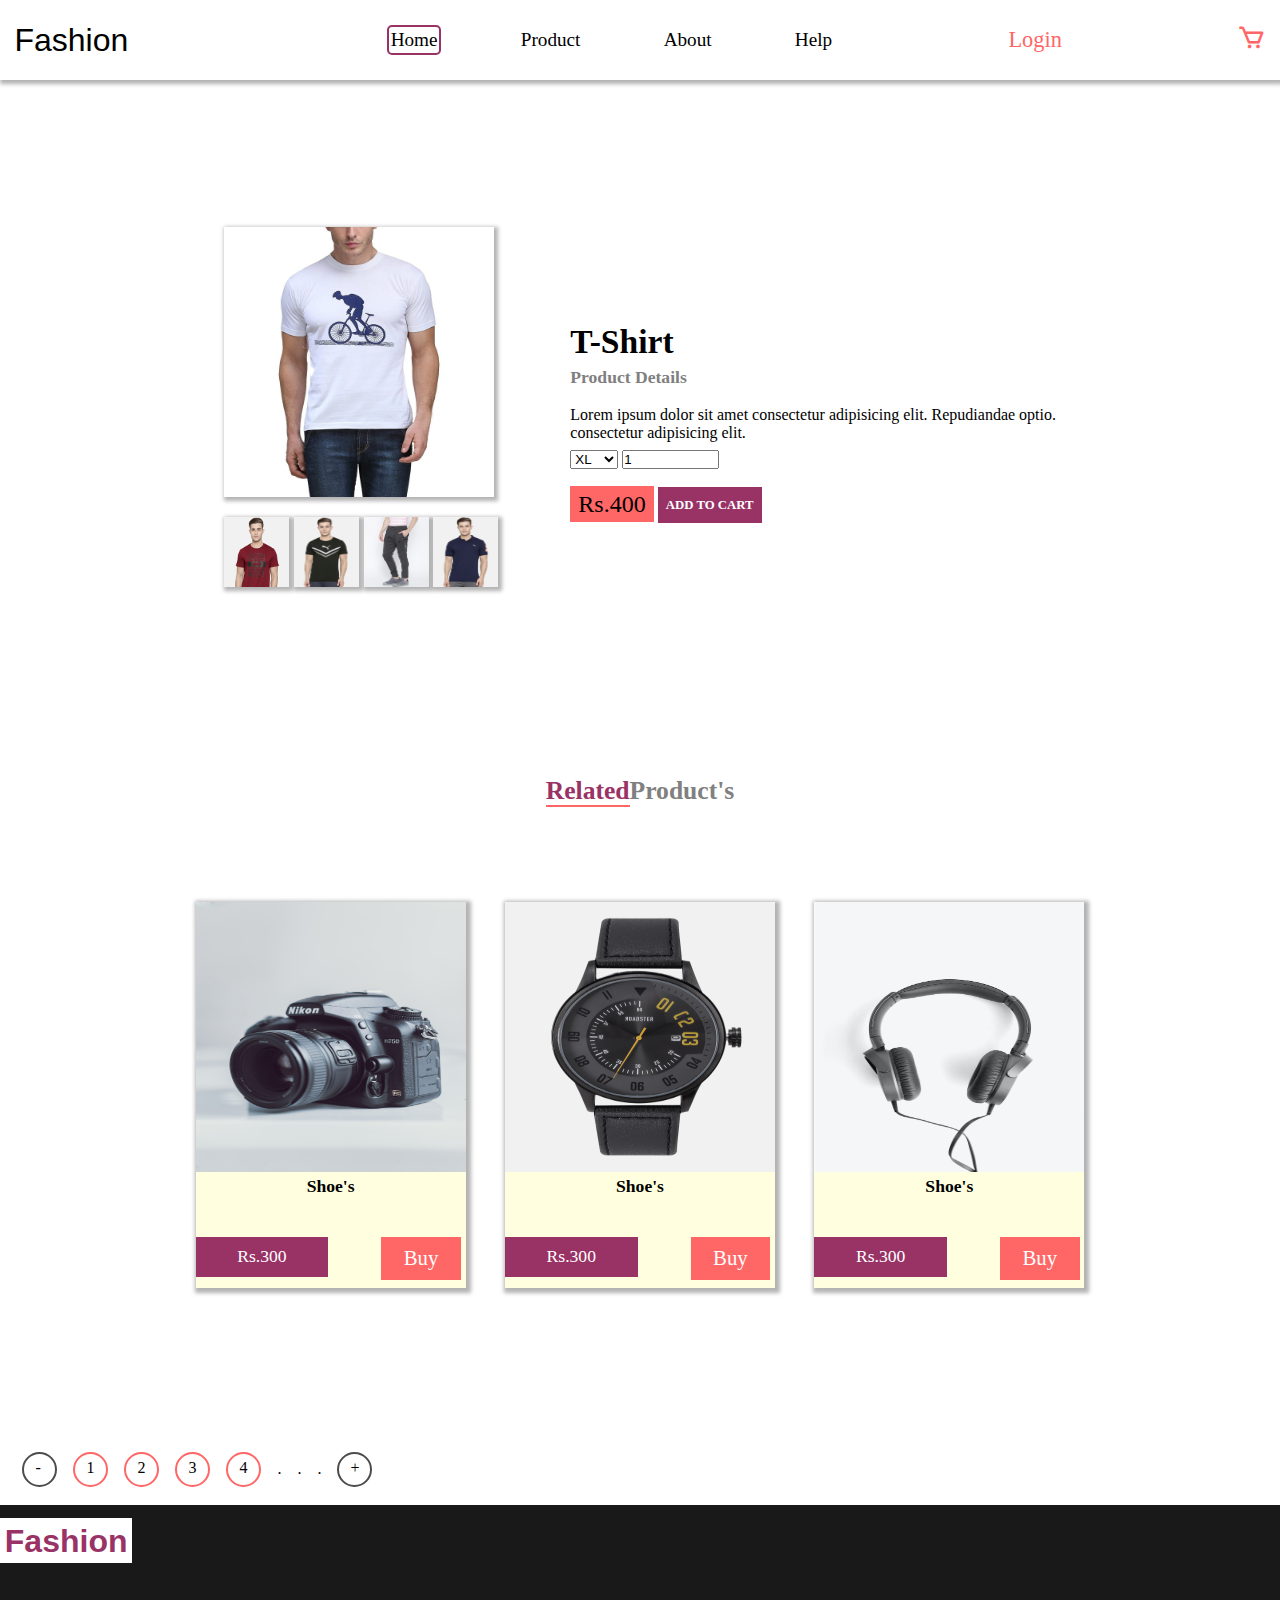
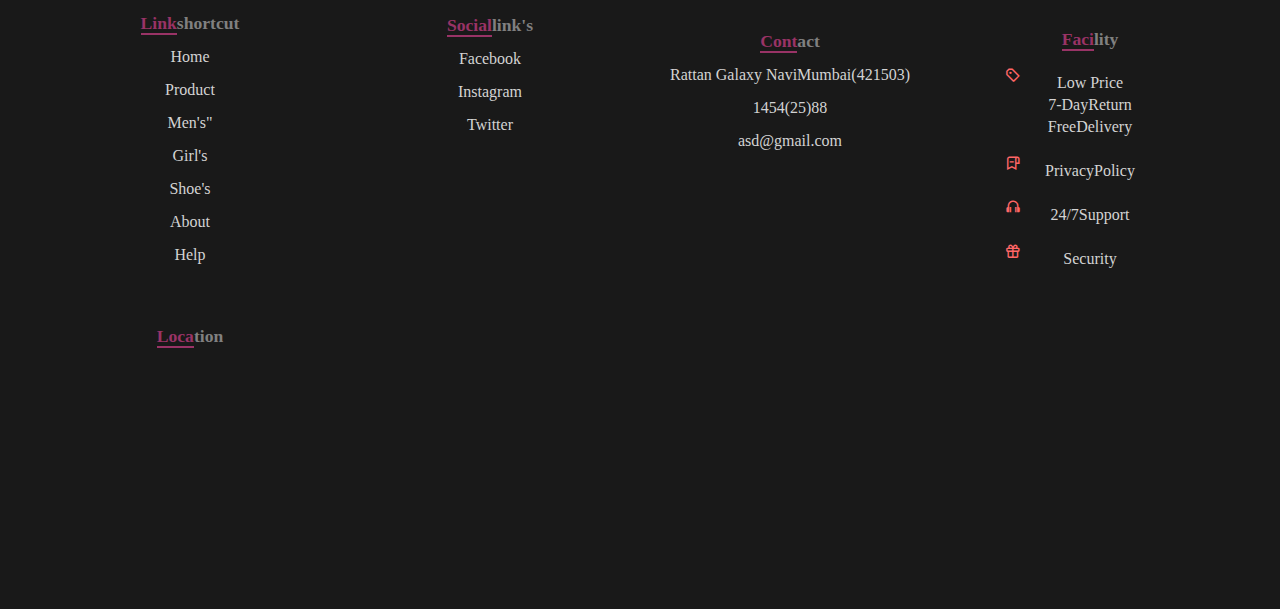
==== cart.html @ 752a998a "Add files via upload" ====
<!DOCTYPE html>
<html>
<head>
	<meta charset="utf-8">
	<meta name="viewport" content="width=device-width, initial-scale=1.0">
	<meta http-equiv="X-UA-Compatible" content="IE=edge">
	<link href="http://fonts.cdnfonts.com/css/broadway" rel="stylesheet">
	<link rel="stylesheet" href="https://pro.fontawesome.com/releases/v5.10.0/css/all.css" integrity="sha384-AYmEC3Yw5cVb3ZcuHtOA93w35dYTsvhLPVnYs9eStHfGJvOvKxVfELGroGkvsg+p" crossorigin="anonymous"/>
	<link href='https://unpkg.com/boxicons@2.1.1/css/boxicons.min.css' rel='stylesheet'>
	<title>Buy</title>
	<link rel="stylesheet" href="css/cart.css">
</head>
<body>

<div class="header">
		<div class="logo">Fashion</div>
		<nav>
			<ul class="ul1" id="menu">
				<li class="active-li"><a href="index.html" class="active-a">Home</a></li>
				<li><a href="#">Product <i class="fas fa-caret-circle-down"></i></a>
					<ul class="ul2">

                        <li><a href="Get more.html">Men's</a></li>
                        <li><a href="get more2.html">Girl's</a></li>
                        <li><a href="#">Shoe's</a></li>

                    </ul>
				</li>
				<li><a href="#">About</a></li>
				<li><a href="#">Help</a></li>
			</ul>
		</nav>
		<div class="burger" onclick="toggle()"><i class="fas fa-bars"></i></div>
		<div class="login"><a href="login.html" class="login-a">Login</a></div>
		<div class="cart"><a href="#" class="cart-logo"><i class='bx bx-cart'></i></a></div>
	</div>

<section>
	<div class="cart-page">
	    <div class="product">
	    	<img src="image/brand2.jpg" alt="">
         <div class="small-img">
         	<div class="small-1">
         		<img src="image/boy.jpg" alt="">
         	</div>

         	<div class="small-1">
         		<img src="image/product-6.jpg" alt="">
         	</div>

         	<div class="small-1">
         		<img src="image/product-3.jpg" alt="">
         	</div>

         	<div class="small-1">
         		<img src="image/product-4.jpg" alt="">
         	</div>
         </div>


	    </div>
	   <div class="introduction ">
	   	<div class="text">
		<h2>T-Shirt</h2>
		<h6>Product Details</h6>
		<p>
		<br>
		Lorem ipsum dolor sit amet consectetur adipisicing elit. Repudiandae optio.
		<br>consectetur adipisicing elit.
		</p>
		</div>
		<div class="form">
		<select name="SIZE">
			<option>XL</option>
			<option>XXL</option>
			<option>SM</option>
			<option>MD</option>
			<option>L</option>
		</select>
		<input type="number" value="1">
		<br>
		<span class="span-1">Rs.400</span>
		<a href="#" class="bttn">ADD TO CART</a>
		</div>
	</div>
</div>
</section>

<br>
	<div class="brand"><h3><span class="span-2">Related</span>Product's</h3></div>


	<div class="container5">

		<div class="bg5"><a href="#"><img src="image/camera.jpg"></a><h5>Shoe's</h5>
		<div class="txt5">
         <span class="span-3">Rs.300</span>
        <a href="#" class="btn-a">Buy</a>
         <i class="fas fa-star"></i>
		<i class="fas fa-star"></i>
		<i class="fas fa-star-half-alt"></i>
        </div>


		</div>
		<div class="bg5"><a href="#"><img src="image/watch.jpg"></a><h5>Shoe's</h5>
			<div class="txt5">
         <span class="span-3">Rs.300</span>
        <a href="#" class="btn-a">Buy</a>
         <i class="fas fa-star"></i>
		<i class="fas fa-star"></i>
		<i class="fas fa-star-half-alt"></i>
        </div>


		</div>
        <div class="bg5"><a href="#"><img src="image/headphone.jpg"></a><h5>Shoe's</h5>
        	<div class="txt5">
         <span class="span-3">Rs.300</span>
        <a href="#" class="btn-a">Buy</a>
         <i class="fas fa-star"></i>
		<i class="fas fa-star"></i>
		<i class="fas fa-star-half-alt"></i>
        </div>
</div>

</div>

   <br>
   <br>

<div class="numbers">

		<div class="circle negetive">-</div> 

	<div class="circle">
	   <span class="span-4">1</span>
	</div>
	<div class="circle">
		<span class="span-4">2</span>
	</div>
	<div class="circle">
		<span class="span-4">3</span>
	</div>
	<div class="circle">
		<span class="span-4">4</span>
	</div>


<div class="dot">
		<span class="span-4">.</span>
	</div>

<div class="dot">
		<span class="span-4">.</span>
	</div>

<div class="dot">
		<span class="span-4">.</span>
	</div>

		<div class="circle positive">
			+
		</div>
</div>

<br>


<footer>
	

	<h4><span class="span-7">Fashion</span></h4>
	<div class="footer-txt">
			<div class="links">
			<h6><span class="span-8">Link</span>shortcut</h6>
				<ul class="footer-ul-1">
				<li class="footer-li"><a href="#" id="footer-a">Home</a></li>
				<li><a href="#" id="footer-a">Product</a></li>
					   <ul class="footer-ul-2">

                        <li><a href="Get more.html" id="footer-a">Men's"</a></li>
                        <li><a href="get more2.html" id="footer-a">Girl's</a></li>
                        <li><a href="#" id="footer-a">Shoe's</a></li>

                    </ul>
				</li>
				<li><a href="#" id="footer-a">About</a></li>
				<li><a href="#" id="footer-a">Help</a></li>
			</ul>
			</div>

		<div class="social links">
		    <h6><span class="span-8">Social</span>link's</h6>
		    <div class="face-book">
			<a href="#" id="footer-a">
				<i class="fab fa-facebook-f"></i>
				<span>Face</span>book</a>
			</div>
			<div class="inta-gram">
       	    <a href="#" id="footer-a"><i class="fab fa-instagram"></i> <span>Insta</span>gram</a>
       	    </div>
       	    <div class="twi-ter">
       	    <a href="#" id="footer-a"><i class="fab fa-twitter"></i> <span>Twit</span>ter</a>
       	    </div>
         </div>

        <div class="contact links">
		<h6><span class="span-8">Cont</span>act</h6>
    <div class="footer-addres color-txt"><i class="fas fa-address-card"></i> Rattan Galaxy NaviMumbai(421503)</div>
            <div class="footer-phone color-txt"><i class="fas fa-phone"></i> 1454(25)88</div>
            <div class="footer-email  color-txt"><i class="fas fa-at"></i> asd@gmail.com</div>
       </div>

       <div class="facility">
       <h6><span class="span-8">Faci</span>lity</h6>
       	    <div class="facili color-txt">
                  <div class="i-cc">
       	    	<i class='bx bx-purchase-tag-alt'></i>
                     </div>
       	    Low Price</div> 
       	     <div class="facili color-txt">
       	     	<div class="i-cc">
       	     	<i class="fas fa-undo"></i>
                 </div>
       	     7-DayReturn</div> 
       	    <div class="facili color-txt">
       	    	<div class="i-cc">
       	    	<i class="fas fa-truck"></i>
       	    	</div>
       	    FreeDelivery
       	</div> 
       	    <div class="facili color-txt">
       	    	<div class="i-cc">
       	    	<i class='bx bx-bookmark-alt-minus'></i>
       	    	</div>
       	    PrivacyPolicy
       	</div> 
       	    <div class="facili color-txt">
               <div class="i-cc">
       	    	<i class='bx bx-headphone'></i>
               </div>
       	    24/7Support</div> 
       	    <div class="facili color-txt">
                 <div class="i-cc">
       	    	<i class='bx bx-gift'></i> 
                </div>
       	    Security
       	</div> 
       </div>
        
        <div class="map">
        <h6><span class="span-8">Loca</span>tion</h6>
        <div class="location">
        	<div class="i-cc">
        	<i class="fas fa-location"></i>
        	</div>
<iframe src="https://www.google.com/maps/embed?pb=!1m18!1m12!1m3!1d241316.6433245963!2d72.74109852168137!3d19.08252232266246!2m3!1f0!2f0!3f0!3m2!1i1024!2i768!4f13.1!3m3!1m2!1s0x3be7c6306644edc1%3A0x5da4ed8f8d648c69!2sMumbai%2C%20Maharashtra!5e0!3m2!1sen!2sin!4v1639994761239!5m2!1sen!2sin" width="120" height="130" style="border:0;" allowfullscreen="" loading="lazy"></iframe>        	
        </div>
       </div>
	</div>


</body>
</html>
---- css/cart.css ----
*{
	margin: 0;
	padding:0;
	box-sizing:border-box;
}

i{
	color: #ff6666;
}

.header{
	position:relative;
	 z-index:2; 
    width:100%;
	height:80px;
	margin:0% auto;
	display:flex;
	box-shadow:2px 2px 4px 2px rgba(0,0,0,0.3);
	/*  flex-wrap:wrap;  */
	justify-content:space-between;
	align-items:center;
	padding:0% .9rem;
}

.logo{
  font-size:2rem;
  font-family: 'Broadway', sans-serif;	
  flex-basis:200px;
}


.ul1,.login{
	display:flex;
	flex-wrap:wrap;
}
.ul1{
	
	grid-column-gap:5rem;
	position:relative;
}
.ul2{
position:absolute;
}
.ul1 li{
   list-style:none;
}
.ul2 li{
	text-align:center;
   display:none;
}
.ul1 li:hover .ul2 li{
    display:block;
}

.ul2 li a:hover{
	color: #993366;
}
.ul2 li{
	padding:.1rem 0 .3rem 0;
}

.ul1>li:hover{
	border-radius:3px;
  outline:2px solid  #993366;
}

.active-li{
	border-radius:3px;
	outline:2px solid #993366; 
}
.ul1>li{
	transition:0.1s;
	padding:.1rem .1rem;
}
.ul2{
	padding:.1rem 0 .1rem 0;
}
.ul1 li a{
	font-size:1.2rem;
	text-decoration:none;
	color:black;

}
.login-a{
	font-size:1.4rem;
	text-decoration:none;
	color:#ff6666;
}
.login{
	float:right;
}
.login a:hover{
 color:#993366;
}

.cart{
	font-size:1.8rem;
	float:right;
}
.cart-logo{
	color:#993366;
}

.burger{
	display: none;
}




.cart-page{
   width:65%;
	margin:3.3rem auto;
	min-height:60vh;
	display:flex;
	align-items:center;
	align-content:center;
	justify-content:space-between;
	padding:.8rem 0 0 0;
 /*   box-shadow:2px 2px 4px 2px rgba(0,0,0,0.3); */
  /* background-color:lightgray; */
}

.product img{
	 box-shadow:2px 2px 4px 2px rgba(0,0,0,0.3);
	width:270px;
	/* background-color:yellow; */
	height:270px;
}

.small-img{
	flex-wrap:wrap;
	display:flex;
	padding:1rem 0 0 0;
	grid-column-gap:.3rem;
	align-items:center;
	align-content:center;
	justify-content:space-between; 
}

.small-1 img{
	width:65px;
	height:70px;
}

h2{
	font-size:2.1rem;
}
form{
	position:relative;
	top:1rem;
}
input{
width:20%;
}	
.btn-price{position:relative;
	top: 2rem;
}
h6{
	color: black;
	padding:.4rem 0 0 0; 
}

p{
font-size:1rem;
font-weight:400;
padding:0 0 .5rem 0;

}
.span-1{
	background-color:#ff6666;
	font-size:1.5rem;
	padding:.3rem .5rem;
	position:relative;
	top:1.4rem;
}
.bttn{
position:relative;
top:1.2rem;
font-weight:bolder;
text-decoration: none;
color:white;
padding:.7rem .5rem;
background-color:#993366;
font-size:.8rem;
}


.container5{
    display:grid;
    grid-template-columns:repeat(auto-fit,minmax(270px,1fr));
	/* grid-template-columns:repeat(4,1fr); */
	grid-template-rows:repeat(1,1fr);
	grid-column-gap:2rem;
	grid-row-gap:6rem;
	width:70%;
	margin:8rem auto;
	place-items:center;
	text-align:center;
	justify-content:center;
}
.txt5{
	position:relative;
	top:2.5rem;
	padding:0 .3rem 0 0;
}
.bg5 img{
	width:270px;
	height:270px;
}

.bg5{
	padding:0 0 3rem 0;
	background-color:lightyellow;
	box-shadow:2px 2px 4px 3px rgba(0,0,0,0.3);
}
.btn-a{
	text-decoration: none;
	background-color:#ff6666;
	color:white;
	font-size:1.3rem;
	padding:.6rem .8rem;
	float: right;
	width:30%;
}
.span-3{
	padding:.6rem .8rem;
	background-color:#993366;
	color:white;
	font-size:1.1rem;
	width:50%;
	float:left;
}
h3{
	font-size:1.6rem;
	color:gray;
}
h5{
	font-size:1.1rem;
}
.brand{
	position:relative;
	top: 2rem;
	text-align:center;
}
.span-2{
   color:#993366;
   border-bottom:2px solid #ff6666;
}


.numbers{
	display:flex;
	align-items:center;
	padding:0 1.4rem;
	grid-column-gap:1rem;
	place-items: center;
	flex-wrap:wrap;
}
.circle{

	padding:.3rem .7rem;
	width:35px;
	height:35px;
	border: 2px solid #ff6666;
	border-radius:50%;
}

.circle:hover{
	background-color:#993366;
}

.positive,.negetive{
	border-color:rgba(0,0,0,0.7);
}



footer{
	width:100%;
	background-color:rgba(0,0,0,0.9);
	min-height:50vh;
	text-align:center;
	align-items:center;
}
.footer-txt{
	display:grid;
	grid-template-columns:repeat(auto-fit,minmax(200px,1fr));
	/* grid-template-columns:repeat(5,1fr); */
	grid-template-rows:repeat(1,1fr);
	grid-row-gap: 1rem;
	grid-column-gap:3rem;
	width:90%;
	place-items:center;
	text-align:center;
	margin:auto;
	padding:3.7rem 0 0 0;

}

.links{
	line-height:33px;
}
h6{
	font-size:1.1rem;
	color:gray;
}
.span-7{
	background-color:white;
	padding:.3rem .3rem;
	font-family: 'Broadway', sans-serif;
	color:#993366;
	animation: color .7s linear infinite;
}

@keyframes color {

 25%{
 	color:maroon;
 }

 50%{
 	color:#993366;
 }

 100%{
 	color:#ff6666;
 }

}



h4{
	position:relative;
	top: 1.1rem;
	float: left;
	font-size:2rem;
}
#footer-a{
	font-family:Geometr415 Blk BT;
	color:lightgray;
	text-decoration: none;
}
.footer-ul-1 li{
	list-style-type: none;
}
.footer-ul-1 li a{
    color:lightgray;
	text-decoration: none;
}
.span-8{
	color:#993366;
	border-bottom:2px solid #993366;
}
.color-txt{
	font-family:Geometr415 Blk BT;
	color:lightgray;
}
.facility{
	text-align:center;
	justify-content:space-between;
}

#footer-a:hover,.color-txt:hover{
	color:#ff6666;
}
.i-cc{
	position:relative;
	right:4.8rem;
	top:1rem;
}

.facility{
	padding:0 0 .8rem 0;
	line-height:22px;
}
.links{
	padding:0 0 2rem 0;
}
.contact{
	padding:0 0 8rem 0;
}
.social{
	padding:0 0 10rem 0;
}
.location{
    padding:0 0 8rem 0;
}













@media screen and (max-width:1200px) and (min-width:968px){
.cart-page{
		width:75%;
		min-height:50vh;
		grid-row-gap:1rem;
	}

}

@media screen and (max-width:1050px) and (min-width:768px){
	.cart-page{
		flex-direction:column;
		padding:2rem .7rem;
	}
	.product img{
		width: 270px;
		height:270px;
	}
/* 	.span-1{
		font-size:1.2rem;
	}
	p{
		font-size: .9rem;
	}
	.bttn{
		padding:0.3rem 0.3rem;
	} */

	.cart-page{
		width:70%;
		min-height:50vh;
	}

	.small-img img{
	width:65px;
	height:70px;
}
.introduction{
	padding:1.3rem 0 0 0;
}


}

@media screen and (max-width:767px) and (min-width:600px){

.header{
	
	/* flex-direction:column; */
	text-align:center;
	justify-content:space-around;
}
.logo{
	font-size:1.4rem;
	position:relative;
	/* right:1.3rem; */
	flex-basis:130px;
}
.ul1{
	background-color:white;
	width:100px;
    display:none;
	align-items:center;
	text-align: center;
}


nav{
	position:relative;
	top:10rem;
}
.active-li{
	border: none;
}

.ul1 li{
	padding:1.8rem 0 0 0;
}

.ul1 li:hover{
	border: none;
	
}
.ul1 li a,.ul2 li a{
	font-size:1.2rem;
}
.ul1 li a:hover{
color:#993366;
}

.ul2{

     border:none;
	width:100%;
}
.ul2 li{
	padding:0 0 .1rem 0;
	background-color:lightgray;
}
.ul2 li a:hover{
	color:#993366;
}

.cart{
	font-size:1.4rem;
	/* float:right; */
}
.burger{
	position:relative;
	right:1.5rem;
	display:block;
	cursor:pointer;
}

.login{
	font-size:1.3rem;
	position:relative;
	right:.7rem;
}



	.cart-page{
		flex-direction:column;
		padding:2rem .7rem;
	}
	.product img{
		width: 270px;
		height:270px;
	}
	/* .span-1{
		font-size:1.2rem;
	} */
	/* p{
		font-size: .9rem;
	} */
	.bttn{
		padding:0.3rem 0.3rem;
	}

.cart-page{
		min-height:50vh;
	}
		.small-img img{
	width:65px;
	height:70px;
}

}





@media screen and (max-width:599px) and (min-width:300px){


	.header{
	
	/* flex-direction:column; */
	text-align:center;
	justify-content:space-around;
}
.logo{
	font-size:1.4rem;
	position:relative;
	/* right:1.3rem; */
	flex-basis:130px;
}
.ul1{
	background-color:white;
	width:100px;
    display:none;
	align-items:center;
	text-align: center;
}


nav{
	position:relative;
	top:10rem;
}
.active-li{
	border: none;
}

.ul1 li{
	padding:1.8rem 0 0 0;
}

.ul1 li:hover{
	border: none;
	
}
.ul1 li a,.ul2 li a{
	font-size:1.2rem;
}
.ul1 li a:hover{
color:#993366;
}

.ul2{

     border:none;
	width:100%;
}
.ul2 li{
	padding:0 0 .1rem 0;
	background-color:lightgray;
}
.ul2 li a:hover{
	color:#993366;
}

.cart{
	font-size:1.4rem;
	/* float:right; */
}
.burger{
	position:relative;
	right:1.5rem;
	display:block;
	cursor:pointer;
}

.login{
	font-size:1.3rem;
	position:relative;
	right:.7rem;
}

.cart-page{
	grid-row-gap:.6rem;
		flex-direction:column;
		padding:2rem .7rem;
	}
	.product img{
		width: 230px;
		height:230px;
	}
	.span-1{
		font-size:1.2rem;
	}
	p{
		font-size: .9rem;
	}
	.bttn{
		padding:0.3rem 0.3rem;
	}


	.cart-page{
		min-height:40vh;
	}

	.bg5 img{
	width:200px;
	height:200px;
}

	.small-1 img{
	width:50px;
	height:50px;
}

.introduction{
	padding:1.5rem 0 0 0;
}

.circle{
	width:30px;
	height:30px;
}

}
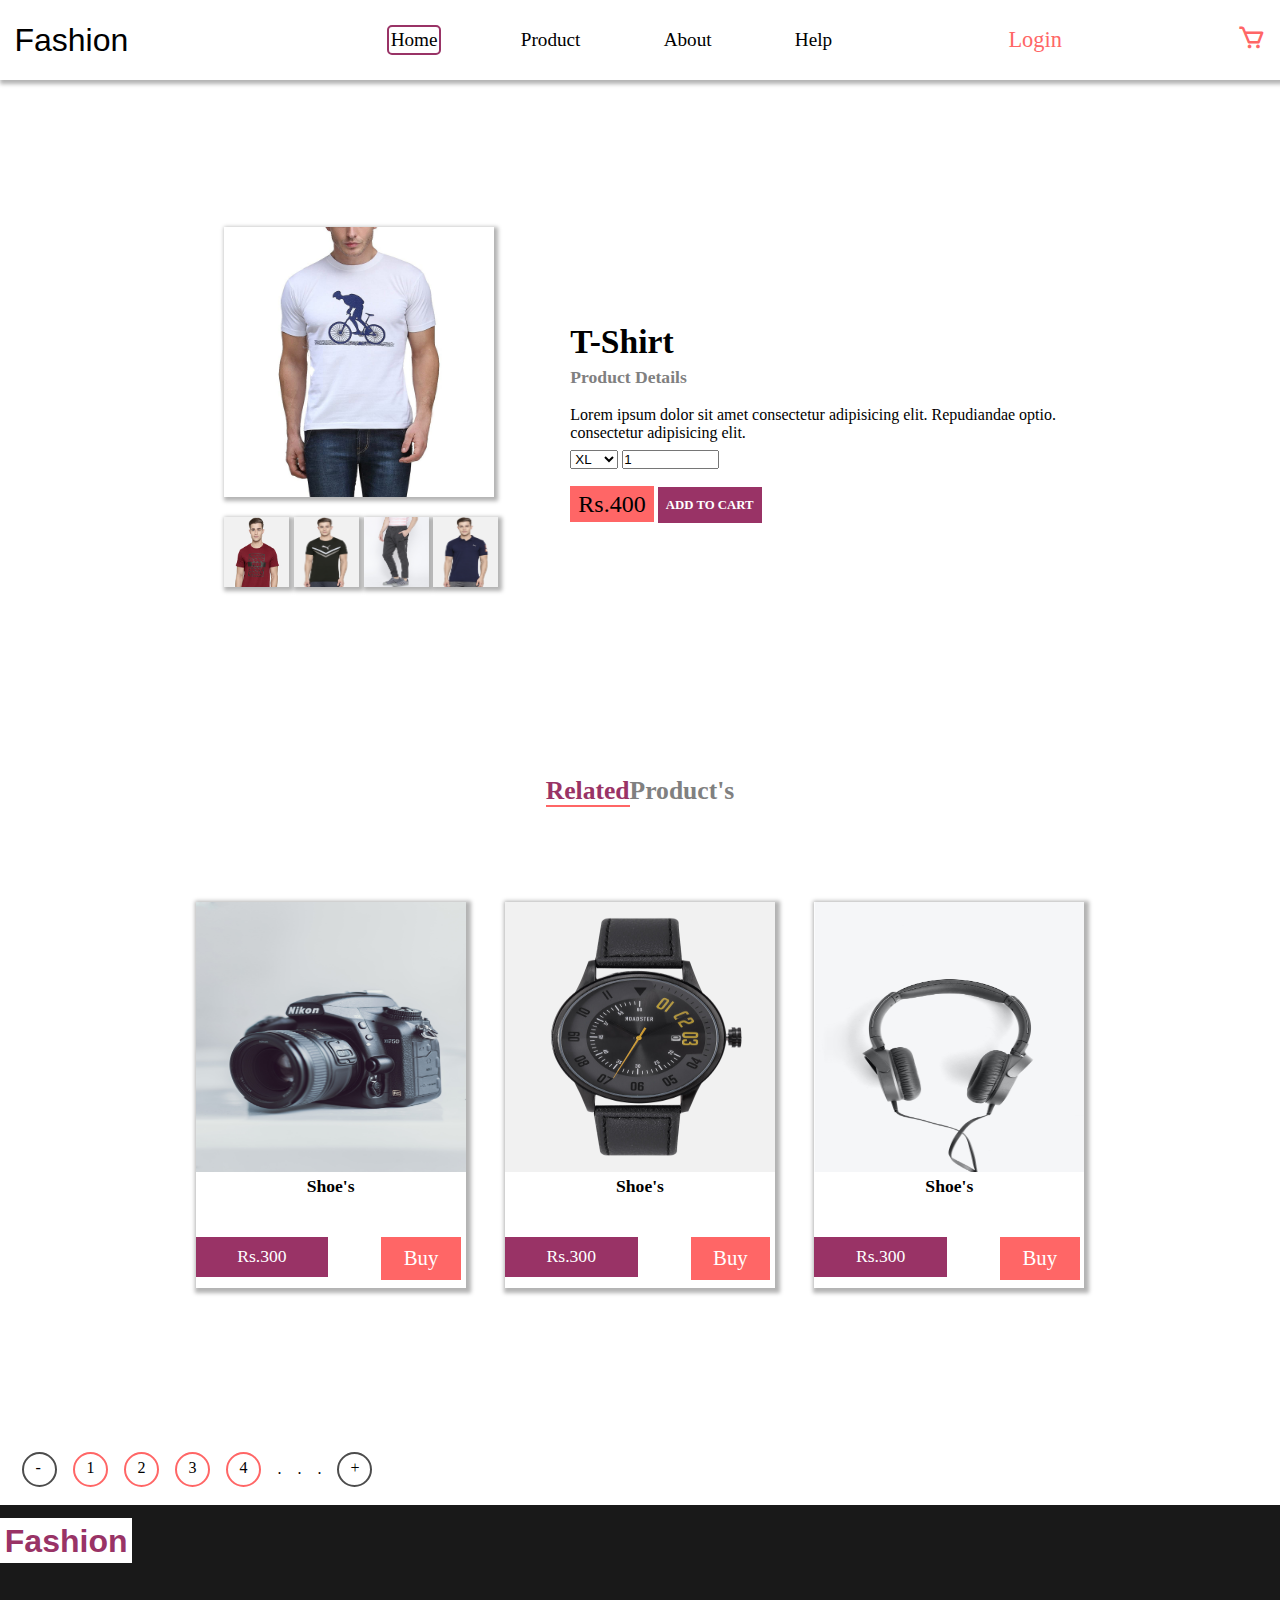
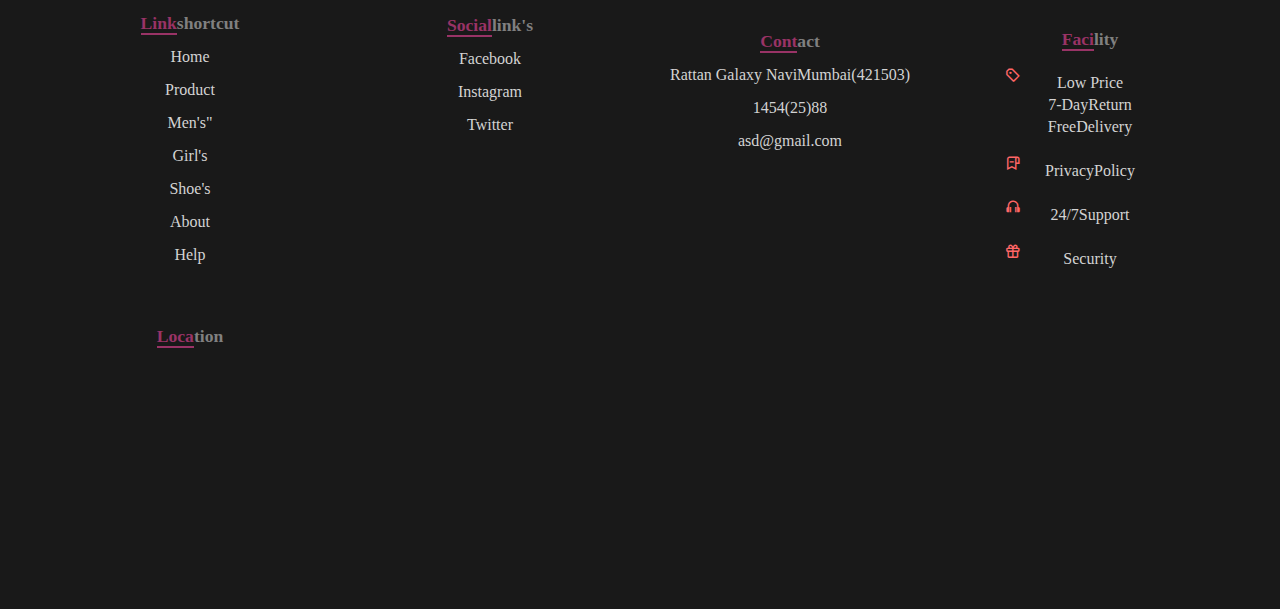
==== commit 4f2b777b: "Add files via upload" ====
--- a/cart.html
+++ b/cart.html
@@ -261,5 +261,26 @@
 	</div>
 
 
+
+
+<script>
+	
+function toggle(){
+   
+   const x = document.getElementById("menu");
+
+       if(x.style.display == "block")
+       {
+       	x.style.display = "none";
+       }
+       else
+       {
+       	x.style.display ="block";
+       }
+}
+
+</script>
+
+
 </body>
 </html>--- a/css/cart.css
+++ b/css/cart.css
@@ -1,3 +1,6 @@
+
+@import url('http://fonts.cdnfonts.com/css/broadway');
+
 *{
 	margin: 0;
 	padding:0;
@@ -24,7 +27,7 @@
 
 .logo{
   font-size:2rem;
-  font-family: 'Broadway', sans-serif;	
+ font-family: 'Broadway', sans-serif;	
   flex-basis:200px;
 }
 
@@ -211,7 +214,6 @@
 
 .bg5{
 	padding:0 0 3rem 0;
-	background-color:lightyellow;
 	box-shadow:2px 2px 4px 3px rgba(0,0,0,0.3);
 }
 .btn-a{
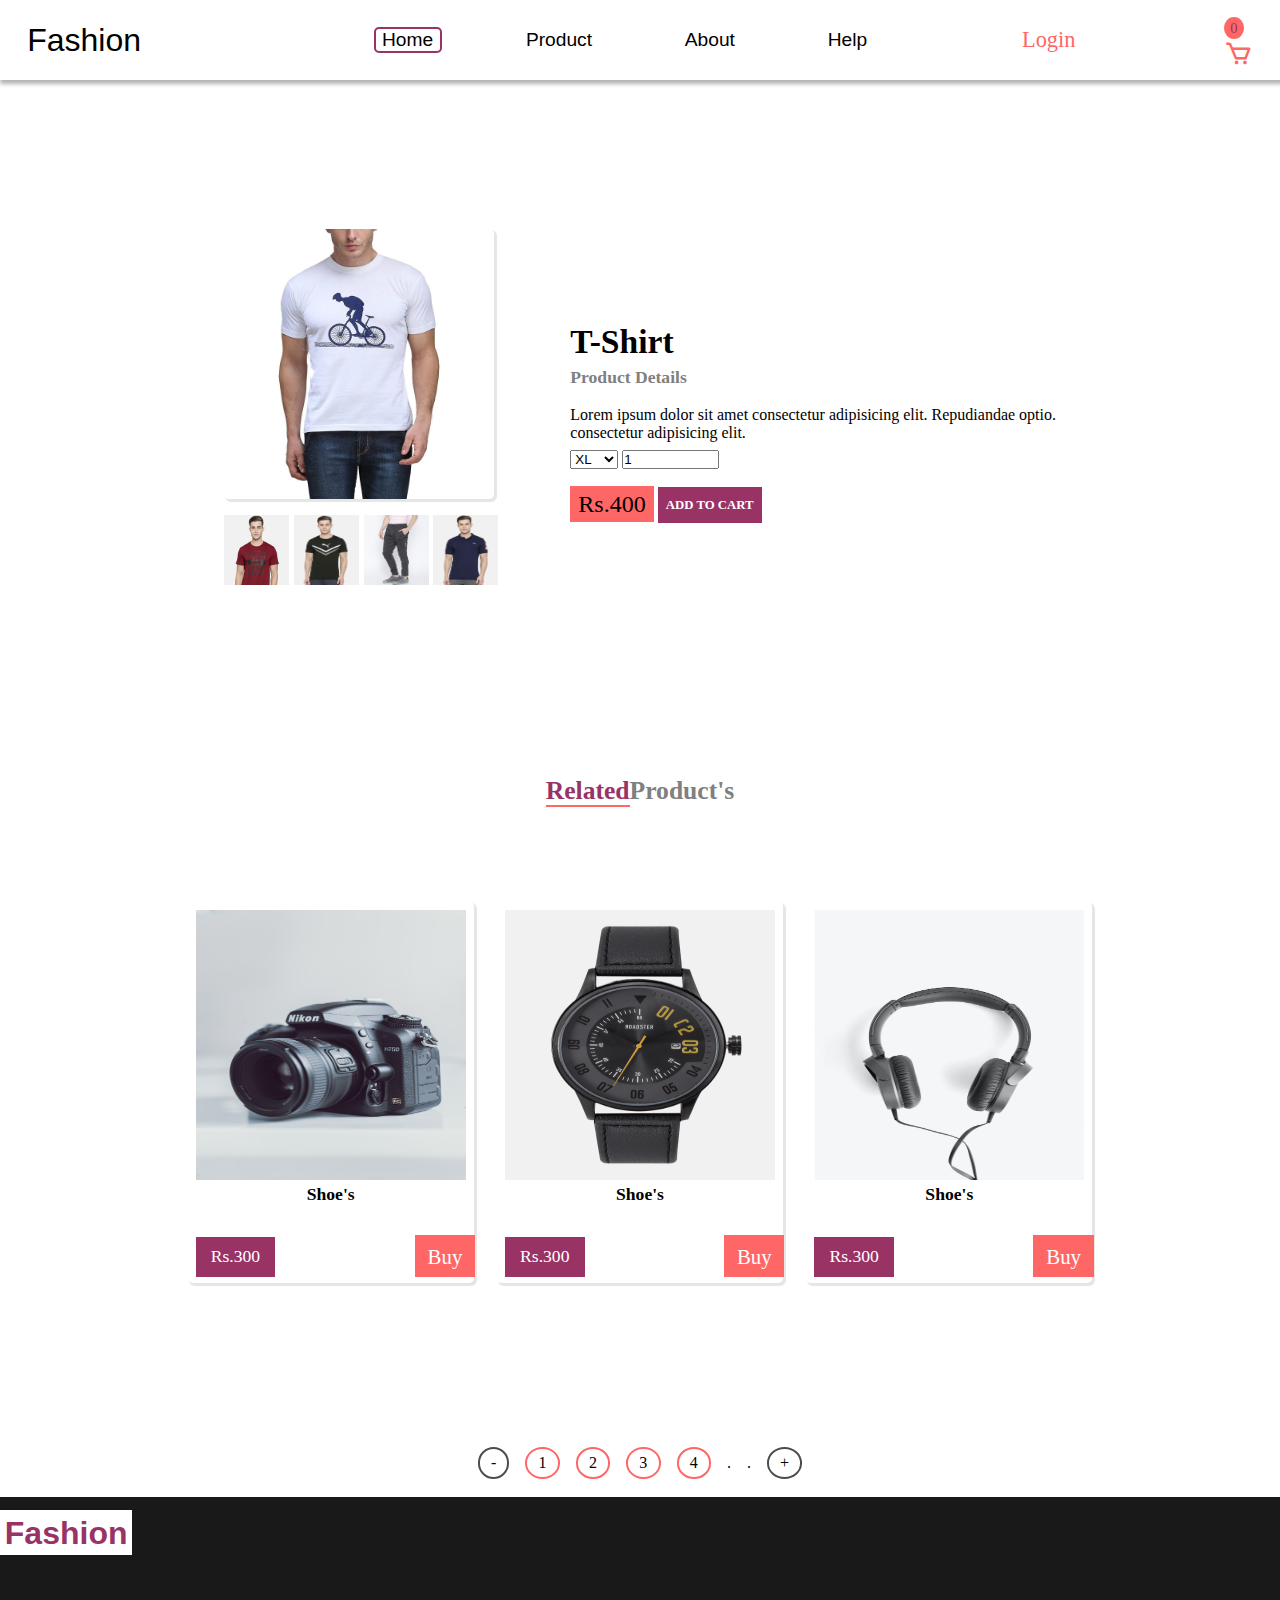
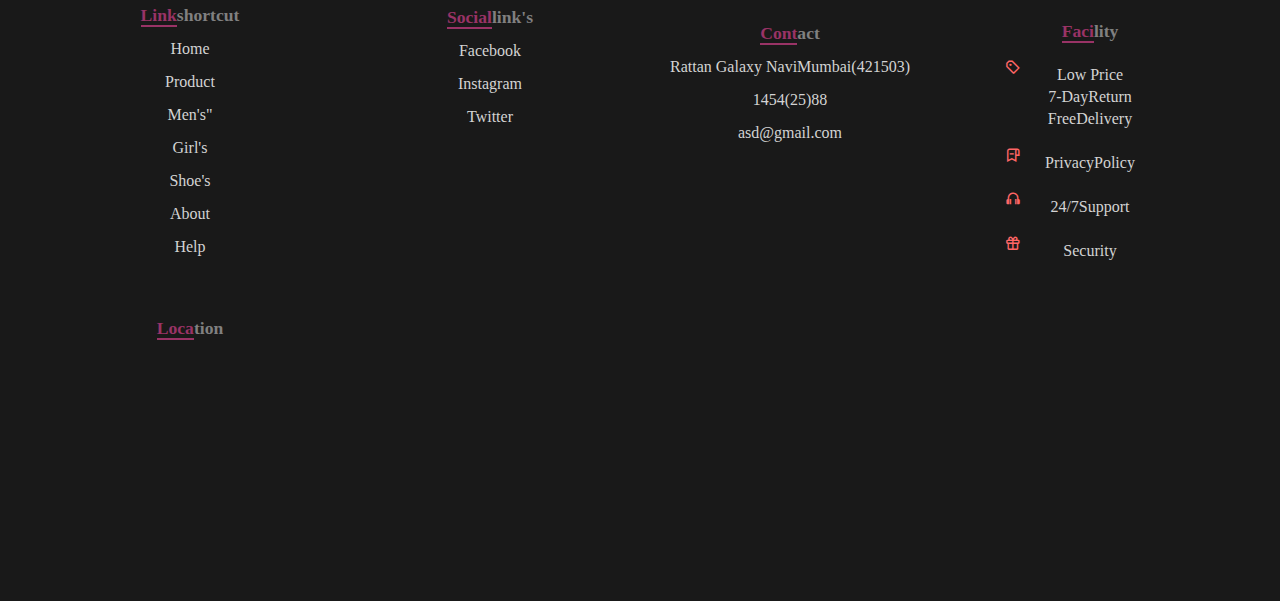
==== commit 0a752ecd: "Add files via upload" ====
--- a/cart.html
+++ b/cart.html
@@ -13,6 +13,7 @@
 <body>
 
 <div class="header">
+	<div class="burger" onclick="toggle()"><i class="fas fa-bars"></i></div>
 		<div class="logo">Fashion</div>
 		<nav>
 			<ul class="ul1" id="menu">
@@ -30,15 +31,21 @@
 				<li><a href="#">Help</a></li>
 			</ul>
 		</nav>
-		<div class="burger" onclick="toggle()"><i class="fas fa-bars"></i></div>
 		<div class="login"><a href="login.html" class="login-a">Login</a></div>
-		<div class="cart"><a href="#" class="cart-logo"><i class='bx bx-cart'></i></a></div>
+		<div class="cart">
+         <div class="zero">
+      <span class="span-9"> 0 </span></div>
+
+
+			<a href="#" class="cart-logo"><i class='bx bx-cart'></i></a></div>
 	</div>
 
 <section>
 	<div class="cart-page">
 	    <div class="product">
+	    	<div class="big-img">
 	    	<img src="image/brand2.jpg" alt="">
+	    	</div>
          <div class="small-img">
          	<div class="small-1">
          		<img src="image/boy.jpg" alt="">
@@ -96,9 +103,11 @@
 		<div class="txt5">
          <span class="span-3">Rs.300</span>
         <a href="#" class="btn-a">Buy</a>
+        <div class="stars">
          <i class="fas fa-star"></i>
 		<i class="fas fa-star"></i>
 		<i class="fas fa-star-half-alt"></i>
+		</div>
         </div>
 
 
@@ -107,9 +116,11 @@
 			<div class="txt5">
          <span class="span-3">Rs.300</span>
         <a href="#" class="btn-a">Buy</a>
+        <div class="stars">
          <i class="fas fa-star"></i>
 		<i class="fas fa-star"></i>
 		<i class="fas fa-star-half-alt"></i>
+		</div>
         </div>
 
 
@@ -118,9 +129,11 @@
         	<div class="txt5">
          <span class="span-3">Rs.300</span>
         <a href="#" class="btn-a">Buy</a>
+        <div class="stars">
          <i class="fas fa-star"></i>
 		<i class="fas fa-star"></i>
 		<i class="fas fa-star-half-alt"></i>
+		</div>
         </div>
 </div>
 
@@ -144,11 +157,6 @@
 	</div>
 	<div class="circle">
 		<span class="span-4">4</span>
-	</div>
-
-
-<div class="dot">
-		<span class="span-4">.</span>
 	</div>
 
 <div class="dot">
@@ -175,8 +183,8 @@
 			<div class="links">
 			<h6><span class="span-8">Link</span>shortcut</h6>
 				<ul class="footer-ul-1">
-				<li class="footer-li"><a href="#" id="footer-a">Home</a></li>
-				<li><a href="#" id="footer-a">Product</a></li>
+				<li class="footer-li"><a href="index.html" id="footer-a">Home</a></li>
+				<li><a href="Product.html" id="footer-a">Product</a></li>
 					   <ul class="footer-ul-2">
 
                         <li><a href="Get more.html" id="footer-a">Men's"</a></li>
@@ -263,24 +271,31 @@
 
 
 
+ <!----------*Script*-------- -->
+
+
+
 <script>
-	
+  
 function toggle(){
    
    const x = document.getElementById("menu");
 
        if(x.style.display == "block")
        {
-       	x.style.display = "none";
+        x.style.display = "none";
        }
        else
        {
-       	x.style.display ="block";
+        x.style.display ="block";
        }
 }
 
 </script>
 
 
+
+
+
 </body>
 </html>--- a/css/cart.css
+++ b/css/cart.css
@@ -6,6 +6,18 @@
 	padding:0;
 	box-sizing:border-box;
 }
+
+.burger{
+	display:none;
+}
+.span-9{
+	background-color:#ff6666;
+	border-radius:50%;
+	color:#993366;
+	padding:.2rem .4rem;
+	font-size: .9rem;
+}
+
 
 i{
 	color: #ff6666;
@@ -22,7 +34,7 @@
 	/*  flex-wrap:wrap;  */
 	justify-content:space-between;
 	align-items:center;
-	padding:0% .9rem;
+	padding:0% 1.7rem;
 }
 
 .logo{
@@ -62,6 +74,12 @@
 	padding:.1rem 0 .3rem 0;
 }
 
+.ul2 li{
+	padding:0 0 .1rem 0;
+	background-color:white;
+	width:100px;
+}
+
 .ul1>li:hover{
 	border-radius:3px;
   outline:2px solid  #993366;
@@ -73,12 +91,13 @@
 }
 .ul1>li{
 	transition:0.1s;
-	padding:.1rem .1rem;
+	padding:0rem .4rem;
 }
 .ul2{
 	padding:.1rem 0 .1rem 0;
 }
 .ul1 li a{
+	 font-family:'Montserrat', sans-serif; 
 	font-size:1.2rem;
 	text-decoration:none;
 	color:black;
@@ -88,6 +107,7 @@
 	font-size:1.4rem;
 	text-decoration:none;
 	color:#ff6666;
+	font-family:Geometr415 Blk BT;
 }
 .login{
 	float:right;
@@ -102,10 +122,6 @@
 }
 .cart-logo{
 	color:#993366;
-}
-
-.burger{
-	display: none;
 }
 
 
@@ -124,13 +140,18 @@
   /* background-color:lightgray; */
 }
 
-.product img{
-	 box-shadow:2px 2px 4px 2px rgba(0,0,0,0.3);
+.big-img img{
+	 border-radius:5px;
+	box-shadow:2px 2px 1px 1px rgba(0,0,0,0.1);
 	width:270px;
 	/* background-color:yellow; */
 	height:270px;
 }
 
+.big-img{
+	width:270px;
+	height:270px;
+}
 .small-img{
 	flex-wrap:wrap;
 	display:flex;
@@ -139,6 +160,14 @@
 	align-items:center;
 	align-content:center;
 	justify-content:space-between; 
+}
+
+.small-1:hover{
+  box-shadow:2px 2px 1px 1px rgba(0,0,0,0.1);
+}
+
+.big-img:hover{
+	 box-shadow:2px 2px 1px 1px rgba(0,0,0,0.1);
 }
 
 .small-1 img{
@@ -212,27 +241,46 @@
 	height:270px;
 }
 
+.bg5:hover{
+	box-shadow:2px 2px 2px 1px rgba(0,0,0,0.3);
+}
+
 .bg5{
-	padding:0 0 3rem 0;
-	box-shadow:2px 2px 4px 3px rgba(0,0,0,0.3);
-}
+	border-radius:5px;
+	padding:.5rem .5rem 2.9rem .5rem;
+	box-shadow:2px 2px 1px 1px rgba(0,0,0,0.1);
+}
+
+
 .btn-a{
 	text-decoration: none;
 	background-color:#ff6666;
 	color:white;
 	font-size:1.3rem;
 	padding:.6rem .8rem;
-	float: right;
+	margin-right:-58%;
 	width:30%;
 }
+
 .span-3{
 	padding:.6rem .8rem;
 	background-color:#993366;
 	color:white;
 	font-size:1.1rem;
-	width:50%;
+	width:30%;
 	float:left;
-}
+	margin-top: -3%;
+}
+
+.stars{
+	margin-right:20%;
+	margin-top: -8%;
+}
+.stars i{
+	color:#ff6666;
+}
+
+
 h3{
 	font-size:1.6rem;
 	color:gray;
@@ -258,12 +306,10 @@
 	grid-column-gap:1rem;
 	place-items: center;
 	flex-wrap:wrap;
+	justify-content:center;
 }
 .circle{
-
 	padding:.3rem .7rem;
-	width:35px;
-	height:35px;
 	border: 2px solid #ff6666;
 	border-radius:50%;
 }
@@ -391,7 +437,14 @@
 }
 
 
-
+.twi-ter i{
+	position:relative;
+	left: -10%;
+}
+.footer-phone i{
+	position:relative;
+	left: -6%;
+}
 
 
 
@@ -408,10 +461,22 @@
 		min-height:50vh;
 		grid-row-gap:1rem;
 	}
-
-}
-
-@media screen and (max-width:1050px) and (min-width:768px){
+	.big-img{
+	width:270px;
+	height:270px;
+}
+
+
+}
+
+@media screen and (max-width:1050px) and (min-width:896px){
+
+
+	.big-img{
+	width:270px;
+	height:270px;
+}
+
 	.cart-page{
 		flex-direction:column;
 		padding:2rem .7rem;
@@ -420,15 +485,6 @@
 		width: 270px;
 		height:270px;
 	}
-/* 	.span-1{
-		font-size:1.2rem;
-	}
-	p{
-		font-size: .9rem;
-	}
-	.bttn{
-		padding:0.3rem 0.3rem;
-	} */
 
 	.cart-page{
 		width:70%;
@@ -443,85 +499,90 @@
 	padding:1.3rem 0 0 0;
 }
 
-
-}
-
-@media screen and (max-width:767px) and (min-width:600px){
+.login a{
+ 	font-size:1.6rem;
+ }
+  .ul1{
+   	grid-column-gap:3.5rem;
+   }
+ 
+
+}
+
+@media screen and (max-width:895px) and (min-width:768px){
+
+
+
+    .login{
+	position:relative;
+	right:1rem;
+}
+
+.login a{
+	font-size:1.6rem;
+}
 
 .header{
-	
+	padding:0% 1rem;
 	/* flex-direction:column; */
 	text-align:center;
 	justify-content:space-around;
 }
 .logo{
-	font-size:1.4rem;
+	font-size:2.2rem;
 	position:relative;
 	/* right:1.3rem; */
 	flex-basis:130px;
 }
 .ul1{
-	background-color:white;
-	width:100px;
+	flex-direction:column;
+	position:relative;
     display:none;
-	align-items:center;
-	text-align: center;
-}
-
+ width:350px;
+}
 
 nav{
-	position:relative;
-	top:10rem;
+	left:-2%;
+	position:absolute;
+	background-color:#993366;
+	top:5rem;
 }
 .active-li{
-	border: none;
-}
-
-.ul1 li{
-	padding:1.8rem 0 0 0;
-}
-
-.ul1 li:hover{
-	border: none;
-	
-}
+	outline: none;
+}
+
+.ul1>li{
+	margin:.9rem 0;
+}
+
+
 .ul1 li a,.ul2 li a{
 	font-size:1.2rem;
 }
 .ul1 li a:hover{
-color:#993366;
+color:#fff;
+}
+
+.ul1>li:hover{
+  outline:none;
 }
 
 .ul2{
-
-     border:none;
+	width:96%;
+}
+.ul2 li{
 	width:100%;
-}
-.ul2 li{
-	padding:0 0 .1rem 0;
 	background-color:lightgray;
 }
 .ul2 li a:hover{
-	color:#993366;
-}
-
-.cart{
-	font-size:1.4rem;
-	/* float:right; */
+	color:#fff;
 }
 .burger{
 	position:relative;
-	right:1.5rem;
+	right:1rem;
 	display:block;
 	cursor:pointer;
 }
-
-.login{
-	font-size:1.3rem;
-	position:relative;
-	right:.7rem;
-}
-
 
 
 	.cart-page{
@@ -532,14 +593,8 @@
 		width: 270px;
 		height:270px;
 	}
-	/* .span-1{
-		font-size:1.2rem;
-	} */
-	/* p{
-		font-size: .9rem;
-	} */
 	.bttn{
-		padding:0.3rem 0.3rem;
+		padding:.7rem .5rem;
 	}
 
 .cart-page{
@@ -550,89 +605,98 @@
 	height:70px;
 }
 
-}
-
-
-
-
-
-@media screen and (max-width:599px) and (min-width:300px){
-
-
-	.header{
-	
+
+.big-img{
+	width:270px;
+	height:270px;
+}
+
+}
+
+
+
+
+
+@media screen and (max-width:767px) and (min-width:600px){
+
+
+	  .login{
+	font-size:1.3rem;
+	position:relative;
+	right:.6rem;
+}
+
+.header{
+	padding:0% 1.2rem;
 	/* flex-direction:column; */
 	text-align:center;
 	justify-content:space-around;
 }
 .logo{
-	font-size:1.4rem;
+	font-size:2.3rem;
 	position:relative;
 	/* right:1.3rem; */
 	flex-basis:130px;
 }
 .ul1{
-	background-color:white;
-	width:100px;
+	flex-direction:column;
+	position:relative;
     display:none;
-	align-items:center;
-	text-align: center;
-}
-
+ width:300px;
+}
 
 nav{
-	position:relative;
-	top:10rem;
+	left:-2%;
+	position:absolute;
+	background-color:#993366;
+	top:5rem;
 }
 .active-li{
-	border: none;
-}
-
-.ul1 li{
-	padding:1.8rem 0 0 0;
-}
-
-.ul1 li:hover{
-	border: none;
-	
-}
+	outline: none;
+}
+
+.ul1>li{
+	margin:.9rem 0;
+}
+
+
 .ul1 li a,.ul2 li a{
 	font-size:1.2rem;
 }
 .ul1 li a:hover{
-color:#993366;
+color:#fff;
+}
+
+.ul1>li:hover{
+  outline:none;
 }
 
 .ul2{
-
-     border:none;
+	width:96%;
+}
+.ul2 li{
 	width:100%;
-}
-.ul2 li{
-	padding:0 0 .1rem 0;
 	background-color:lightgray;
 }
 .ul2 li a:hover{
-	color:#993366;
+	color:#fff;
 }
 
 .cart{
-	font-size:1.4rem;
+	font-size:1.8rem;
 	/* float:right; */
 }
 .burger{
 	position:relative;
-	right:1.5rem;
+	/* right:1.5rem; */
 	display:block;
 	cursor:pointer;
 }
 
-.login{
-	font-size:1.3rem;
-	position:relative;
-	right:.7rem;
-}
-
+.big-img{
+	width:230px;
+	height:230px;
+}
 .cart-page{
 	grid-row-gap:.6rem;
 		flex-direction:column;
@@ -649,7 +713,8 @@
 		font-size: .9rem;
 	}
 	.bttn{
-		padding:0.3rem 0.3rem;
+		font-size:.7rem;
+		padding:.6rem .4rem;
 	}
 
 
@@ -657,10 +722,6 @@
 		min-height:40vh;
 	}
 
-	.bg5 img{
-	width:200px;
-	height:200px;
-}
 
 	.small-1 img{
 	width:50px;
@@ -676,4 +737,138 @@
 	height:30px;
 }
 
-}+}
+
+
+
+@media screen and (max-width:599px) and (min-width:320px){
+
+ .login{
+	font-size:1.2rem;
+	position:relative;
+	right:.6rem;
+}
+
+.header{
+	padding:0% 1rem;
+	/* flex-direction:column; */
+	text-align:center;
+	justify-content:space-around;
+}
+.logo{
+	right:1rem;
+	font-size:1.8rem;
+	position:relative;
+	right:.2rem;
+	flex-basis:130px;
+}
+.ul1{
+	flex-direction:column;
+	position:relative;
+    display:none;
+ width:300px;
+}
+
+nav{
+	left:-2%;
+	position:absolute;
+	background-color:#993366;
+	top:5rem;
+}
+.active-li{
+	outline: none;
+}
+
+.ul1>li{
+	margin:.9rem 0;
+}
+
+
+.ul1 li a,.ul2 li a{
+	font-size:1.2rem;
+}
+.ul1 li a:hover{
+color:#fff;
+}
+
+.ul1>li:hover{
+  outline:none;
+}
+
+.ul2{
+	width:96%;
+}
+.ul2 li{
+	width:100%;
+	background-color:lightgray;
+}
+.ul2 li a:hover{
+	color:#fff;
+}
+.cart{
+	position:relative;
+	right:.2rem;
+	font-size:1.7rem;
+}
+.burger{
+	right:.4rem;
+	position:relative;
+	display:block;
+	cursor:pointer;
+}
+
+
+.cart-page{
+	grid-row-gap:.6rem;
+		flex-direction:column;
+		padding:2rem .7rem;
+	}
+	.product img{
+		width: 230px;
+		height:230px;
+	}
+	.span-1{
+		font-size:1.2rem;
+	}
+	p{
+		font-size: .9rem;
+	}
+	.bttn{
+		font-size:.7rem;
+		padding:.6rem .4rem;
+	}
+.btn-a{
+	margin-right:-55%;
+}
+
+	.cart-page{
+		min-height:40vh;
+	}
+
+.bg5 img{
+	width:230px;
+	height:230px;
+}
+
+.small-1 img{
+	width:50px;
+	height:50px;
+}
+
+.introduction{
+	padding:1.5rem 0 0 0;
+}
+
+.circle{
+	padding:.3rem .5rem;
+	width:30px;
+	height:30px;
+}
+
+.big-img{
+	width:230px;
+	height:230px;
+}
+
+}
+
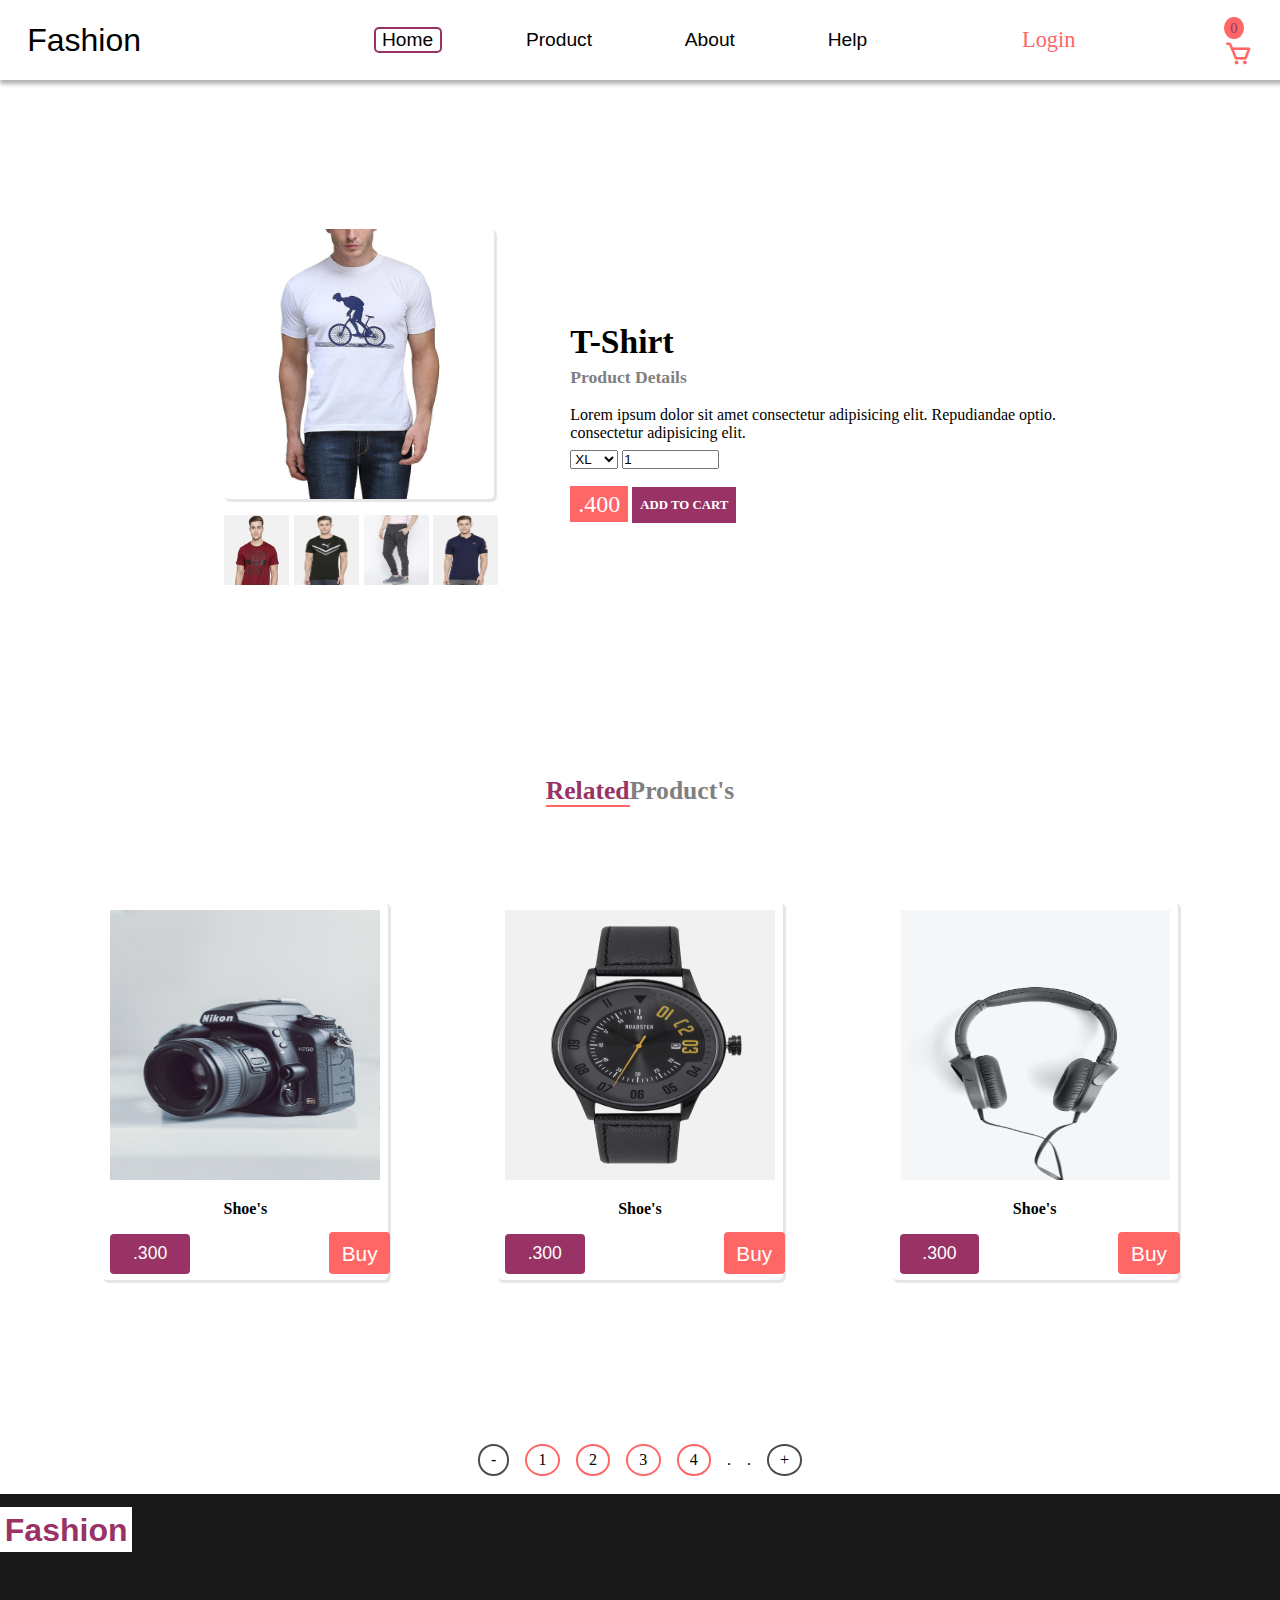
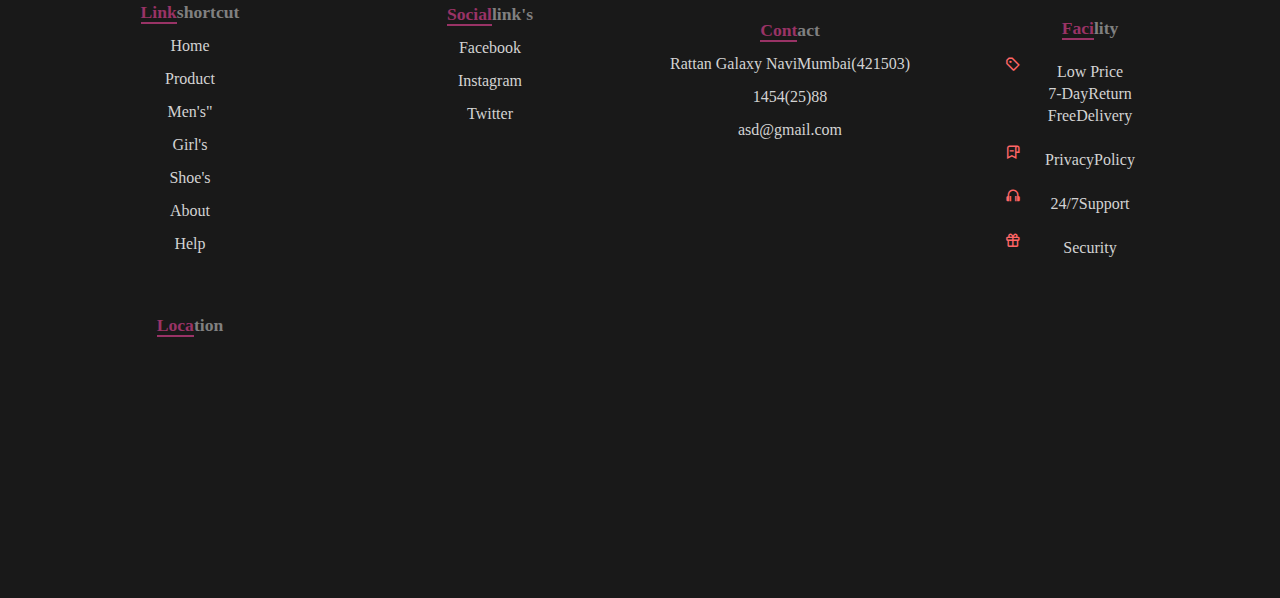
==== commit 1d1b240d: "Add files via upload" ====
--- a/cart.html
+++ b/cart.html
@@ -86,7 +86,7 @@
 		</select>
 		<input type="number" value="1">
 		<br>
-		<span class="span-1">Rs.400</span>
+		<span class="span-1"><i class="fas fa-rupee-sign"></i>.400</span>
 		<a href="#" class="bttn">ADD TO CART</a>
 		</div>
 	</div>
@@ -101,7 +101,7 @@
 
 		<div class="bg5"><a href="#"><img src="image/camera.jpg"></a><h5>Shoe's</h5>
 		<div class="txt5">
-         <span class="span-3">Rs.300</span>
+         <span class="span-3"><i class="fas fa-rupee-sign"></i>.300</span>
         <a href="#" class="btn-a">Buy</a>
         <div class="stars">
          <i class="fas fa-star"></i>
@@ -114,7 +114,7 @@
 		</div>
 		<div class="bg5"><a href="#"><img src="image/watch.jpg"></a><h5>Shoe's</h5>
 			<div class="txt5">
-         <span class="span-3">Rs.300</span>
+         <span class="span-3"><i class="fas fa-rupee-sign"></i>.300</span>
         <a href="#" class="btn-a">Buy</a>
         <div class="stars">
          <i class="fas fa-star"></i>
@@ -127,7 +127,7 @@
 		</div>
         <div class="bg5"><a href="#"><img src="image/headphone.jpg"></a><h5>Shoe's</h5>
         	<div class="txt5">
-         <span class="span-3">Rs.300</span>
+         <span class="span-3"><i class="fas fa-rupee-sign"></i>.300</span>
         <a href="#" class="btn-a">Buy</a>
         <div class="stars">
          <i class="fas fa-star"></i>
@@ -269,8 +269,6 @@
 	</div>
 
 
-
-
  <!----------*Script*-------- -->
 
 
@@ -295,7 +293,5 @@
 
 
 
-
-
 </body>
 </html>--- a/css/cart.css
+++ b/css/cart.css
@@ -205,6 +205,7 @@
 	padding:.3rem .5rem;
 	position:relative;
 	top:1.4rem;
+
 }
 .bttn{
 position:relative;
@@ -225,7 +226,7 @@
 	grid-template-rows:repeat(1,1fr);
 	grid-column-gap:2rem;
 	grid-row-gap:6rem;
-	width:70%;
+	width:90%;
 	margin:8rem auto;
 	place-items:center;
 	text-align:center;
@@ -260,8 +261,13 @@
 	padding:.6rem .8rem;
 	margin-right:-58%;
 	width:30%;
-}
-
+	font-family:arial;
+	border-radius:4px;
+}
+
+.btn-a:hover{
+    background-color:#993366;
+}
 .span-3{
 	padding:.6rem .8rem;
 	background-color:#993366;
@@ -270,6 +276,20 @@
 	width:30%;
 	float:left;
 	margin-top: -3%;
+	font-family:arial;
+	border-radius:4px;
+}
+
+.span-3 i{
+	color:white;
+}
+
+.span-1 i{
+	color:white;
+}
+
+.span-1 {
+	color:white;
 }
 
 .stars{
@@ -286,8 +306,14 @@
 	color:gray;
 }
 h5{
-	font-size:1.1rem;
-}
+	font-size:1rem;
+}
+
+h5{
+position:relative;
+top:1rem;
+}
+
 .brand{
 	position:relative;
 	top: 2rem;
@@ -611,6 +637,36 @@
 	height:270px;
 }
 
+
+
+.container5{
+    grid-template-columns:repeat(auto-fit,minmax(185px,1fr));
+	grid-column-gap:1rem;
+	grid-row-gap:3rem;
+}
+
+.bg5 img{
+	width:185px;
+	height:185px;
+}
+
+
+.btn-a{
+	font-size:1.1rem;
+	padding:.5rem .8rem;
+	margin-right:-48%;
+}
+
+.span-3{
+	padding:.6rem .3rem;
+	font-size:.9rem;
+}
+
+.stars{
+	font-size:.7rem;
+	margin-right:26%;
+}
+
 }
 
 
@@ -737,11 +793,43 @@
 	height:30px;
 }
 
-}
-
-
-
-@media screen and (max-width:599px) and (min-width:320px){
+
+.container5{
+    grid-template-columns:repeat(auto-fit,minmax(185px,1fr));
+	grid-column-gap:1rem;
+	grid-row-gap:3rem;
+}
+
+.bg5 img{
+	width:185px;
+	height:185px;
+}
+
+
+.btn-a{
+	font-size:1.1rem;
+	padding:.5rem .8rem;
+	margin-right:-48%;
+}
+
+.span-3{
+	padding:.6rem .3rem;
+	font-size:.9rem;
+	margin-top:-5%;
+	
+
+}
+
+.stars{
+	font-size:.7rem;
+	margin-right:26%;
+}
+
+}
+
+
+
+@media screen and (max-width:599px) and (min-width:400px){
 
  .login{
 	font-size:1.2rem;
@@ -870,5 +958,206 @@
 	height:230px;
 }
 
-}
-
+.container5{
+    grid-template-columns:repeat(auto-fit,minmax(150px,1fr));
+    /* background-color:black; */
+	grid-column-gap:1.3rem;
+	grid-row-gap:3rem;
+}
+
+.bg5 img{
+	width:150px;
+	height:130px;
+}
+
+
+.btn-a{
+	font-size:.9rem;
+	padding:.3rem .6rem;
+	margin-right:-45%;
+}
+
+.span-3{
+	/* font-weight:bolder; */
+	padding:.3rem .5rem;
+	font-size:1rem;
+	width:38%;
+}
+.stars{
+font-size:.6rem;
+margin-right:27%;
+position: relative;
+top:-.4rem;
+
+}
+
+}
+
+
+@media screen and (max-width:399px) and (min-width:320px){
+
+ .login{
+	font-size:1.2rem;
+	position:relative;
+	right:.6rem;
+}
+
+.header{
+	padding:0% 1rem;
+	/* flex-direction:column; */
+	text-align:center;
+	justify-content:space-around;
+}
+.logo{
+	right:1rem;
+	font-size:1.8rem;
+	position:relative;
+	right:.2rem;
+	flex-basis:130px;
+}
+.ul1{
+	flex-direction:column;
+	position:relative;
+    display:none;
+ width:300px;
+}
+
+nav{
+	left:-2%;
+	position:absolute;
+	background-color:#993366;
+	top:5rem;
+}
+.active-li{
+	outline: none;
+}
+
+.ul1>li{
+	margin:.9rem 0;
+}
+
+
+.ul1 li a,.ul2 li a{
+	font-size:1.2rem;
+}
+.ul1 li a:hover{
+color:#fff;
+}
+
+.ul1>li:hover{
+  outline:none;
+}
+
+.ul2{
+	width:96%;
+}
+.ul2 li{
+	width:100%;
+	background-color:lightgray;
+}
+.ul2 li a:hover{
+	color:#fff;
+}
+.cart{
+	position:relative;
+	right:.2rem;
+	font-size:1.7rem;
+}
+.burger{
+	right:.4rem;
+	position:relative;
+	display:block;
+	cursor:pointer;
+}
+
+
+.cart-page{
+	grid-row-gap:.6rem;
+		flex-direction:column;
+		padding:2rem .7rem;
+	}
+	.product img{
+		width: 230px;
+		height:230px;
+	}
+	.span-1{
+		font-size:1.2rem;
+	}
+	p{
+		font-size: .9rem;
+	}
+	.bttn{
+		font-size:.7rem;
+		padding:.6rem .4rem;
+	}
+.btn-a{
+	margin-right:-55%;
+}
+
+	.cart-page{
+		min-height:40vh;
+	}
+
+.bg5 img{
+	width:230px;
+	height:230px;
+}
+
+.small-1 img{
+	width:50px;
+	height:50px;
+}
+
+.introduction{
+	padding:1.5rem 0 0 0;
+}
+
+.circle{
+	padding:.3rem .5rem;
+	width:30px;
+	height:30px;
+}
+
+.big-img{
+	width:230px;
+	height:230px;
+}
+
+.container5{
+    grid-template-columns:repeat(auto-fit,minmax(137px,1fr));
+	grid-column-gap:1rem;
+	grid-row-gap:3rem;
+}
+
+.bg5 img{
+	width:137px;
+	height:135px;
+}
+
+
+.btn-a{
+	font-size:.8rem;
+	padding:.4rem .6rem;
+	margin-right:-44%;
+}
+
+.span-3{
+	width:36%;
+	margin-top: -3%;
+	margin-top: -2%;
+	padding:.3rem .3rem;
+	font-size:.8rem;
+}
+
+.stars{
+	position:relative;
+	top:-.4rem;
+font-size:.6rem;
+margin-right:28%;
+}
+
+
+}
+
+
+
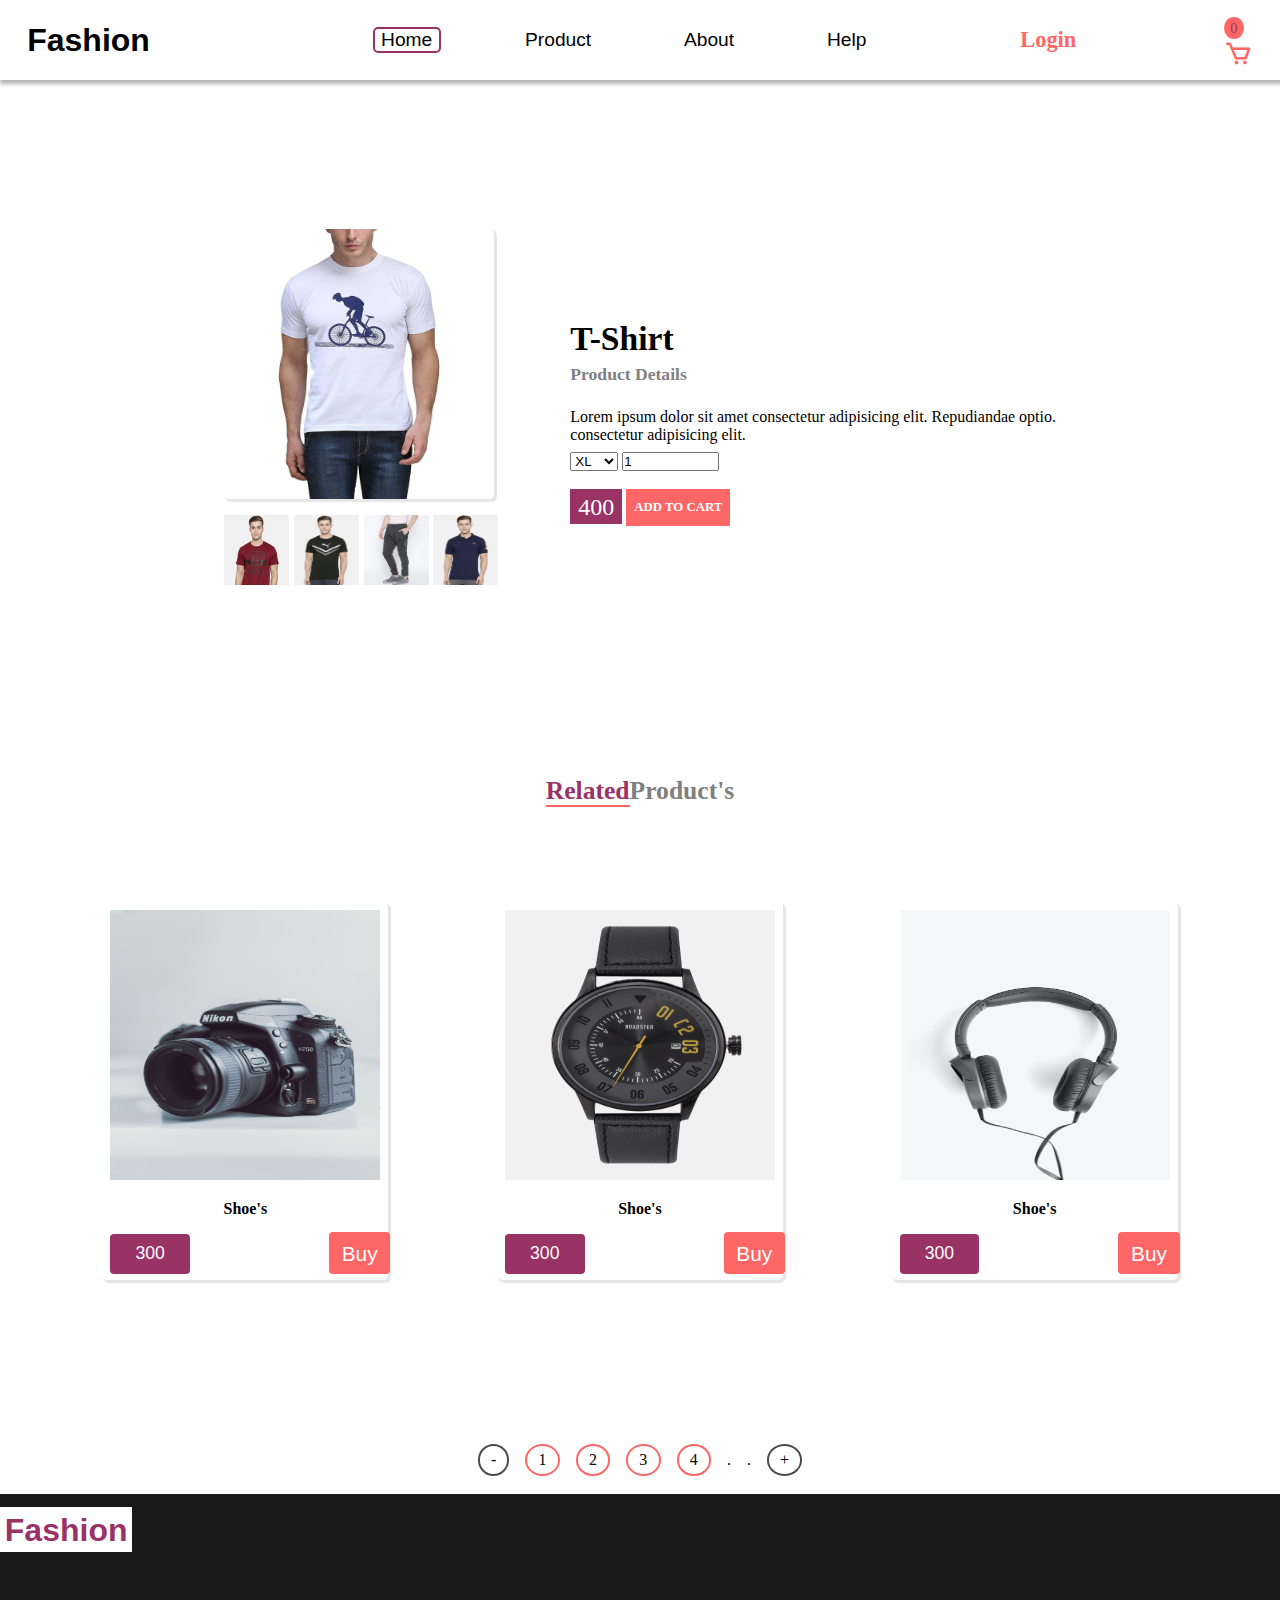
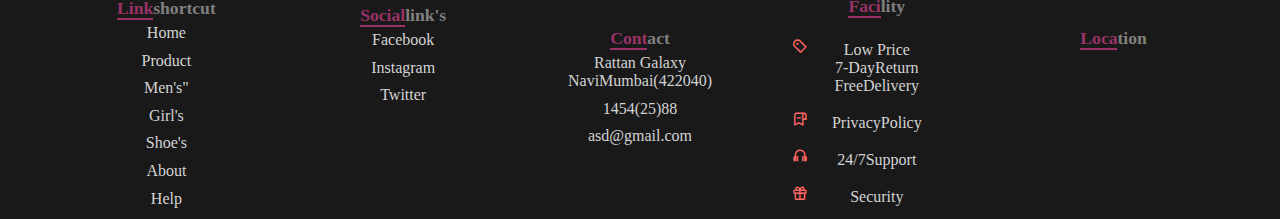
==== commit 19683ebc: "Add files via upload" ====
--- a/cart.html
+++ b/cart.html
@@ -12,269 +12,300 @@
 </head>
 <body>
 
-<div class="header">
-	<div class="burger" onclick="toggle()"><i class="fas fa-bars"></i></div>
+
+	<!-------------- header start ---------------- -->
+
+
+	<div class="header">
+		<div class="burger" onclick="toggle()"><i class="fas fa-bars"></i></div>
 		<div class="logo">Fashion</div>
 		<nav>
 			<ul class="ul1" id="menu">
-				<li class="active-li"><a href="index.html" class="active-a">Home</a></li>
+				<li class="active-li"><a href="shop.html" class="active-a">Home</a></li>
 				<li><a href="#">Product <i class="fas fa-caret-circle-down"></i></a>
 					<ul class="ul2">
 
-                        <li><a href="Get more.html">Men's</a></li>
-                        <li><a href="get more2.html">Girl's</a></li>
-                        <li><a href="#">Shoe's</a></li>
-
-                    </ul>
+						<li><a href="Get more.html">Men's</a></li>
+						<li><a href="get more2.html">Girl's</a></li>
+						<li><a href="#">Shoe's</a></li>
+
+					</ul>
 				</li>
 				<li><a href="#">About</a></li>
 				<li><a href="#">Help</a></li>
 			</ul>
 		</nav>
-		<div class="login"><a href="login.html" class="login-a">Login</a></div>
+		<div class="login"><a href="index.html" class="login-a">Login</a></div>
 		<div class="cart">
-         <div class="zero">
-      <span class="span-9"> 0 </span></div>
-
-
-			<a href="#" class="cart-logo"><i class='bx bx-cart'></i></a></div>
-	</div>
-
-<section>
-	<div class="cart-page">
-	    <div class="product">
-	    	<div class="big-img">
-	    	<img src="image/brand2.jpg" alt="">
-	    	</div>
-         <div class="small-img">
-         	<div class="small-1">
-         		<img src="image/boy.jpg" alt="">
-         	</div>
-
-         	<div class="small-1">
-         		<img src="image/product-6.jpg" alt="">
-         	</div>
-
-         	<div class="small-1">
-         		<img src="image/product-3.jpg" alt="">
-         	</div>
-
-         	<div class="small-1">
-         		<img src="image/product-4.jpg" alt="">
-         	</div>
-         </div>
-
-
-	    </div>
-	   <div class="introduction ">
-	   	<div class="text">
-		<h2>T-Shirt</h2>
-		<h6>Product Details</h6>
-		<p>
-		<br>
-		Lorem ipsum dolor sit amet consectetur adipisicing elit. Repudiandae optio.
-		<br>consectetur adipisicing elit.
-		</p>
-		</div>
-		<div class="form">
-		<select name="SIZE">
-			<option>XL</option>
-			<option>XXL</option>
-			<option>SM</option>
-			<option>MD</option>
-			<option>L</option>
-		</select>
-		<input type="number" value="1">
-		<br>
-		<span class="span-1"><i class="fas fa-rupee-sign"></i>.400</span>
-		<a href="#" class="bttn">ADD TO CART</a>
-		</div>
-	</div>
-</div>
-</section>
-
-<br>
-	<div class="brand"><h3><span class="span-2">Related</span>Product's</h3></div>
-
-
-	<div class="container5">
-
-		<div class="bg5"><a href="#"><img src="image/camera.jpg"></a><h5>Shoe's</h5>
-		<div class="txt5">
-         <span class="span-3"><i class="fas fa-rupee-sign"></i>.300</span>
-        <a href="#" class="btn-a">Buy</a>
-        <div class="stars">
-         <i class="fas fa-star"></i>
-		<i class="fas fa-star"></i>
-		<i class="fas fa-star-half-alt"></i>
-		</div>
-        </div>
-
-
-		</div>
-		<div class="bg5"><a href="#"><img src="image/watch.jpg"></a><h5>Shoe's</h5>
-			<div class="txt5">
-         <span class="span-3"><i class="fas fa-rupee-sign"></i>.300</span>
-        <a href="#" class="btn-a">Buy</a>
-        <div class="stars">
-         <i class="fas fa-star"></i>
-		<i class="fas fa-star"></i>
-		<i class="fas fa-star-half-alt"></i>
-		</div>
-        </div>
-
-
-		</div>
-        <div class="bg5"><a href="#"><img src="image/headphone.jpg"></a><h5>Shoe's</h5>
-        	<div class="txt5">
-         <span class="span-3"><i class="fas fa-rupee-sign"></i>.300</span>
-        <a href="#" class="btn-a">Buy</a>
-        <div class="stars">
-         <i class="fas fa-star"></i>
-		<i class="fas fa-star"></i>
-		<i class="fas fa-star-half-alt"></i>
-		</div>
-        </div>
-</div>
-
-</div>
-
-   <br>
-   <br>
-
-<div class="numbers">
-
-		<div class="circle negetive">-</div> 
-
-	<div class="circle">
-	   <span class="span-4">1</span>
-	</div>
-	<div class="circle">
-		<span class="span-4">2</span>
-	</div>
-	<div class="circle">
-		<span class="span-4">3</span>
-	</div>
-	<div class="circle">
-		<span class="span-4">4</span>
-	</div>
-
-<div class="dot">
-		<span class="span-4">.</span>
-	</div>
-
-<div class="dot">
-		<span class="span-4">.</span>
-	</div>
-
-		<div class="circle positive">
-			+
-		</div>
-</div>
-
-<br>
-
-
-<footer>
-	
-
-	<h4><span class="span-7">Fashion</span></h4>
-	<div class="footer-txt">
-			<div class="links">
-			<h6><span class="span-8">Link</span>shortcut</h6>
-				<ul class="footer-ul-1">
-				<li class="footer-li"><a href="index.html" id="footer-a">Home</a></li>
-				<li><a href="Product.html" id="footer-a">Product</a></li>
-					   <ul class="footer-ul-2">
-
-                        <li><a href="Get more.html" id="footer-a">Men's"</a></li>
-                        <li><a href="get more2.html" id="footer-a">Girl's</a></li>
-                        <li><a href="#" id="footer-a">Shoe's</a></li>
-
-                    </ul>
-				</li>
-				<li><a href="#" id="footer-a">About</a></li>
-				<li><a href="#" id="footer-a">Help</a></li>
-			</ul>
+			<div class="zero">
+				<span class="span-9"> 0 </span></div>
+
+
+				<a href="#" class="cart-logo"><i class='bx bx-cart'></i></a></div>
 			</div>
 
-		<div class="social links">
-		    <h6><span class="span-8">Social</span>link's</h6>
-		    <div class="face-book">
-			<a href="#" id="footer-a">
-				<i class="fab fa-facebook-f"></i>
-				<span>Face</span>book</a>
+
+
+			<!-------------- header end ---------------- -->
+
+
+
+			<!-------------- cart start ---------------- -->
+
+
+			<section>
+				<div class="cart-page">
+					<div class="product">
+						<div class="big-img">
+							<img src="image/brand2.jpg" alt="">
+						</div>
+						<div class="small-img">
+							<div class="small-1">
+								<img src="image/boy.jpg" alt="">
+							</div>
+
+							<div class="small-1">
+								<img src="image/product-6.jpg" alt="">
+							</div>
+
+							<div class="small-1">
+								<img src="image/product-3.jpg" alt="">
+							</div>
+
+							<div class="small-1">
+								<img src="image/product-4.jpg" alt="">
+							</div>
+						</div>
+
+
+					</div>
+					<div class="introduction ">
+						<div class="text">
+							<h2>T-Shirt</h2>
+							<h6>Product Details</h6>
+							<p>
+								<br>
+								Lorem ipsum dolor sit amet consectetur adipisicing elit. Repudiandae optio.
+								<br>consectetur adipisicing elit.
+							</p>
+						</div>
+						<div class="form">
+							<select name="SIZE">
+								<option>XL</option>
+								<option>XXL</option>
+								<option>SM</option>
+								<option>MD</option>
+								<option>L</option>
+							</select>
+							<input type="number" value="1">
+							<br>
+							<span class="span-1"><i class="fas fa-rupee-sign"></i> 400</span>
+							<a href="#" class="bttn">ADD TO CART</a>
+						</div>
+					</div>
+				</div>
+			</section>
+
+			<br>
+
+			<!-------------- cart end ---------------- -->
+
+
+			<!-------------- related start ---------------- -->
+
+
+			<div class="brand"><h3><span class="span-2">Related</span>Product's</h3></div>
+
+
+			<div class="container5">
+
+				<div class="bg5"><a href="#"><img src="image/camera.jpg"></a><h5>Shoe's</h5>
+					<div class="txt5">
+						<span class="span-3"><i class="fas fa-rupee-sign"></i> 300</span>
+						<a href="#" class="btn-a">Buy</a>
+						<div class="stars">
+							<i class="fas fa-star"></i>
+							<i class="fas fa-star"></i>
+							<i class="fas fa-star-half-alt"></i>
+						</div>
+					</div>
+
+
+				</div>
+				<div class="bg5"><a href="#"><img src="image/watch.jpg"></a><h5>Shoe's</h5>
+					<div class="txt5">
+						<span class="span-3"><i class="fas fa-rupee-sign"></i> 300</span>
+						<a href="#" class="btn-a">Buy</a>
+						<div class="stars">
+							<i class="fas fa-star"></i>
+							<i class="fas fa-star"></i>
+							<i class="fas fa-star-half-alt"></i>
+						</div>
+					</div>
+
+
+				</div>
+				<div class="bg5"><a href="#"><img src="image/headphone.jpg"></a><h5>Shoe's</h5>
+					<div class="txt5">
+						<span class="span-3"><i class="fas fa-rupee-sign"></i> 300</span>
+						<a href="#" class="btn-a">Buy</a>
+						<div class="stars">
+							<i class="fas fa-star"></i>
+							<i class="fas fa-star"></i>
+							<i class="fas fa-star-half-alt"></i>
+						</div>
+					</div>
+				</div>
+
 			</div>
-			<div class="inta-gram">
-       	    <a href="#" id="footer-a"><i class="fab fa-instagram"></i> <span>Insta</span>gram</a>
-       	    </div>
-       	    <div class="twi-ter">
-       	    <a href="#" id="footer-a"><i class="fab fa-twitter"></i> <span>Twit</span>ter</a>
-       	    </div>
-         </div>
-
-        <div class="contact links">
-		<h6><span class="span-8">Cont</span>act</h6>
-    <div class="footer-addres color-txt"><i class="fas fa-address-card"></i> Rattan Galaxy NaviMumbai(421503)</div>
-            <div class="footer-phone color-txt"><i class="fas fa-phone"></i> 1454(25)88</div>
-            <div class="footer-email  color-txt"><i class="fas fa-at"></i> asd@gmail.com</div>
-       </div>
-
-       <div class="facility">
-       <h6><span class="span-8">Faci</span>lity</h6>
-       	    <div class="facili color-txt">
-                  <div class="i-cc">
-       	    	<i class='bx bx-purchase-tag-alt'></i>
-                     </div>
-       	    Low Price</div> 
-       	     <div class="facili color-txt">
-       	     	<div class="i-cc">
-       	     	<i class="fas fa-undo"></i>
-                 </div>
-       	     7-DayReturn</div> 
-       	    <div class="facili color-txt">
-       	    	<div class="i-cc">
-       	    	<i class="fas fa-truck"></i>
-       	    	</div>
-       	    FreeDelivery
-       	</div> 
-       	    <div class="facili color-txt">
-       	    	<div class="i-cc">
-       	    	<i class='bx bx-bookmark-alt-minus'></i>
-       	    	</div>
-       	    PrivacyPolicy
-       	</div> 
-       	    <div class="facili color-txt">
-               <div class="i-cc">
-       	    	<i class='bx bx-headphone'></i>
-               </div>
-       	    24/7Support</div> 
-       	    <div class="facili color-txt">
-                 <div class="i-cc">
-       	    	<i class='bx bx-gift'></i> 
-                </div>
-       	    Security
-       	</div> 
-       </div>
-        
-        <div class="map">
-        <h6><span class="span-8">Loca</span>tion</h6>
-        <div class="location">
-        	<div class="i-cc">
-        	<i class="fas fa-location"></i>
-        	</div>
-<iframe src="https://www.google.com/maps/embed?pb=!1m18!1m12!1m3!1d241316.6433245963!2d72.74109852168137!3d19.08252232266246!2m3!1f0!2f0!3f0!3m2!1i1024!2i768!4f13.1!3m3!1m2!1s0x3be7c6306644edc1%3A0x5da4ed8f8d648c69!2sMumbai%2C%20Maharashtra!5e0!3m2!1sen!2sin!4v1639994761239!5m2!1sen!2sin" width="120" height="130" style="border:0;" allowfullscreen="" loading="lazy"></iframe>        	
-        </div>
-       </div>
-	</div>
-
-
- <!----------*Script*-------- -->
+
+			<br>
+			<br>
+
+			<!-------------- related end ---------------- -->
+
+
+
+			<!-------------- footer start ---------------- -->
+
+
+			<div class="numbers">
+
+				<div class="circle negetive">-</div> 
+
+				<div class="circle">
+					<span class="span-4">1</span>
+				</div>
+				<div class="circle">
+					<span class="span-4">2</span>
+				</div>
+				<div class="circle">
+					<span class="span-4">3</span>
+				</div>
+				<div class="circle">
+					<span class="span-4">4</span>
+				</div>
+
+				<div class="dot">
+					<span class="span-4">.</span>
+				</div>
+
+				<div class="dot">
+					<span class="span-4">.</span>
+				</div>
+
+				<div class="circle positive">
+					+
+				</div>
+			</div>
+
+			<br>
+
+			<footer>
+				
+
+				<h4><span class="span-7">Fashion</span></h4>
+				<div class="footer-txt">
+					<div class="links">
+						<h6><span class="span-8">Link</span>shortcut</h6>
+						<ul class="footer-ul-1">
+							<li class="footer-li all-li"><a href="shop.html" id="footer-a">Home</a></li>
+							<li class="all-li"><a href="Product.html" id="footer-a">Product</a></li>
+							<ul class="footer-ul-2">
+
+								<li  class="all-li"><a href="Get more.html" id="footer-a">Men's"</a></li>
+								<li  class="all-li"><a href="get more2.html" id="footer-a">Girl's</a></li>
+								<li  class="all-li"><a href="#" id="footer-a">Shoe's</a></li>
+
+							</ul>
+						</li>
+						<li  class="all-li"><a href="#" id="footer-a">About</a></li>
+						<li  class="all-li"><a href="#" id="footer-a">Help</a></li>
+					</ul>
+				</div>
+
+				<div class="social links">
+					<h6><span class="span-8">Social</span>link's</h6>
+					<div class="face-book all-li">
+						<a href="#" id="footer-a">
+							<i class="fab fa-facebook-f"></i>
+						Facebook</a>
+					</div>
+					<div class="inta-gram all-li">
+						<a href="#" id="footer-a"><i class="fab fa-instagram"></i> Instagram</a>
+					</div>
+					<div class="twi-ter all-li">
+						<a href="#" id="footer-a"><i class="fab fa-twitter"></i> Twitter</a>
+					</div>
+				</div>
+
+				<div class="contact links fas-con">
+					<h6><span class="span-8 ">Cont</span>act</h6>
+					<div class="footer-addres color-txt all-li"><i class="fas fa-address-card"></i> Rattan Galaxy NaviMumbai(422040)</div>
+					<div class="footer-phone color-txt all-li"><i class="fas fa-phone"></i> 1454(25)88</div>
+					<div class="footer-email  color-txt all-li"><i class="fas fa-at"></i> asd@gmail.com</div>
+				</div>
+
+				<div class="facility fas-con">
+					<h6><span class="span-8">Faci</span>lity</h6>
+					<div class="facili color-txt">
+						<div class="i-cc">
+							<i class='bx bx-purchase-tag-alt'></i>
+						</div>
+					Low Price</div> 
+					<div class="facili color-txt">
+						<div class="i-cc">
+							<i class="fas fa-undo"></i>
+						</div>
+					7-DayReturn</div> 
+					<div class="facili color-txt">
+						<div class="i-cc">
+							<i class="fas fa-truck"></i>
+						</div>
+						FreeDelivery
+					</div> 
+					<div class="facili color-txt">
+						<div class="i-cc">
+							<i class='bx bx-bookmark-alt-minus'></i>
+						</div>
+						PrivacyPolicy
+					</div> 
+					<div class="facili color-txt">
+						<div class="i-cc">
+							<i class='bx bx-headphone'></i>
+						</div>
+					24/7Support</div> 
+					<div class="facili color-txt">
+						<div class="i-cc">
+							<i class='bx bx-gift'></i> 
+						</div>
+						Security
+					</div> 
+				</div>
+
+				<div class="map fas-con">
+					<h6><span class="span-8">Loca</span>tion</h6>
+					<div class="location">
+						<div class="i-cc">
+							<i class="fas fa-location"></i>
+						</div>
+						<iframe src="https://www.google.com/maps/embed?pb=!1m18!1m12!1m3!1d15079.452041717466!2d72.86097912347769!3d19.113664717895418!2m3!1f0!2f0!3f0!3m2!1i1024!2i768!4f13.1!3m3!1m2!1s0x3be7c83c05b7fc89%3A0xbe87eb057f3aafda!2sAndheri%2C%20Maharashtra%20400053!5e0!3m2!1sen!2sin!4v1640418276497!5m2!1sen!2sin" width="100" height="130" style="border:0;" allowfullscreen="" loading="lazy"></iframe>      	
+					</div>
+				</div>
+			</div>
+		</footer>
+
+
+		<!-------------- footer end ---------------- -->
+
+
+
+		<!----------*Script*-------- -->
 
 
 
 <script>
-  
+
 function toggle(){
    
    const x = document.getElementById("menu");
@@ -289,9 +320,9 @@
        }
 }
 
+
 </script>
 
 
-
-</body>
-</html>+	</body>
+	</html>--- a/css/cart.css
+++ b/css/cart.css
@@ -7,20 +7,37 @@
 	box-sizing:border-box;
 }
 
+
+:root{
+	--mainbg-color:#ff6666;
+	--i-color:#ff6666;
+	--btn2-color:#ff6666;
+	--btn1-color:#993366;
+	--purple:#993366;
+	--ulfont:'Montserrat', sans-serif;
+	--logofont:'Broadway', sans-serif;
+	--btnfont:arial;
+}
+
+
+i{
+	color:var(--i-color);
+}
+
+
+/* ************ header start  ************** */
+
+
+
 .burger{
 	display:none;
 }
 .span-9{
-	background-color:#ff6666;
+	background-color:var(--mainbg-color);
 	border-radius:50%;
-	color:#993366;
+	color:var(--purple);
 	padding:.2rem .4rem;
 	font-size: .9rem;
-}
-
-
-i{
-	color: #ff6666;
 }
 
 .header{
@@ -38,11 +55,11 @@
 }
 
 .logo{
+	font-weight:bolder;
   font-size:2rem;
- font-family: 'Broadway', sans-serif;	
+ font-family:var(--logofont);	
   flex-basis:200px;
 }
-
 
 .ul1,.login{
 	display:flex;
@@ -68,7 +85,7 @@
 }
 
 .ul2 li a:hover{
-	color: #993366;
+	color:var(--purple);
 }
 .ul2 li{
 	padding:.1rem 0 .3rem 0;
@@ -82,12 +99,12 @@
 
 .ul1>li:hover{
 	border-radius:3px;
-  outline:2px solid  #993366;
+  outline:2px solid var(--purple);
 }
 
 .active-li{
 	border-radius:3px;
-	outline:2px solid #993366; 
+	outline:2px solid var(--purple); 
 }
 .ul1>li{
 	transition:0.1s;
@@ -97,23 +114,24 @@
 	padding:.1rem 0 .1rem 0;
 }
 .ul1 li a{
-	 font-family:'Montserrat', sans-serif; 
+	 font-family:var(--ulfont); 
 	font-size:1.2rem;
 	text-decoration:none;
 	color:black;
 
 }
 .login-a{
+	font-weight:bolder;
 	font-size:1.4rem;
 	text-decoration:none;
-	color:#ff6666;
+	color:var(--mainbg-color);
 	font-family:Geometr415 Blk BT;
 }
 .login{
 	float:right;
 }
 .login a:hover{
- color:#993366;
+ color:var(--purple);
 }
 
 .cart{
@@ -121,10 +139,16 @@
 	float:right;
 }
 .cart-logo{
-	color:#993366;
-}
-
-
+	color:var(--purple);
+}
+
+
+
+/* ************ header end ************** */
+
+
+
+/* ************ cart start  ************** */
 
 
 .cart-page{
@@ -136,15 +160,12 @@
 	align-content:center;
 	justify-content:space-between;
 	padding:.8rem 0 0 0;
- /*   box-shadow:2px 2px 4px 2px rgba(0,0,0,0.3); */
-  /* background-color:lightgray; */
 }
 
 .big-img img{
 	 border-radius:5px;
 	box-shadow:2px 2px 1px 1px rgba(0,0,0,0.1);
 	width:270px;
-	/* background-color:yellow; */
 	height:270px;
 }
 
@@ -200,7 +221,7 @@
 
 }
 .span-1{
-	background-color:#ff6666;
+	background-color:var(--btn1-color);
 	font-size:1.5rem;
 	padding:.3rem .5rem;
 	position:relative;
@@ -214,9 +235,14 @@
 text-decoration: none;
 color:white;
 padding:.7rem .5rem;
-background-color:#993366;
+background-color:var(--btn2-color);
 font-size:.8rem;
 }
+
+/* ************ cart end  ************** */
+
+
+/* ************ product start  ************** */
 
 
 .container5{
@@ -255,7 +281,7 @@
 
 .btn-a{
 	text-decoration: none;
-	background-color:#ff6666;
+	background-color:var(--btn2-color);
 	color:white;
 	font-size:1.3rem;
 	padding:.6rem .8rem;
@@ -266,11 +292,11 @@
 }
 
 .btn-a:hover{
-    background-color:#993366;
+    background-color:var(--purple);
 }
 .span-3{
 	padding:.6rem .8rem;
-	background-color:#993366;
+	background-color:var(--btn1-color);
 	color:white;
 	font-size:1.1rem;
 	width:30%;
@@ -296,9 +322,6 @@
 	margin-right:20%;
 	margin-top: -8%;
 }
-.stars i{
-	color:#ff6666;
-}
 
 
 h3{
@@ -323,6 +346,14 @@
    color:#993366;
    border-bottom:2px solid #ff6666;
 }
+
+
+/* ************ product end  ************** */
+
+
+
+/* ************ footer start  ************** */
+
 
 
 .numbers{
@@ -336,24 +367,23 @@
 }
 .circle{
 	padding:.3rem .7rem;
-	border: 2px solid #ff6666;
+	border: 2px solid var(--mainbg-color);
 	border-radius:50%;
 }
 
 .circle:hover{
-	background-color:#993366;
+	background-color:var(--purple);
 }
 
 .positive,.negetive{
 	border-color:rgba(0,0,0,0.7);
 }
-
 
 
 footer{
 	width:100%;
 	background-color:rgba(0,0,0,0.9);
-	min-height:50vh;
+	height:auto;
 	text-align:center;
 	align-items:center;
 }
@@ -361,9 +391,8 @@
 	display:grid;
 	grid-template-columns:repeat(auto-fit,minmax(200px,1fr));
 	/* grid-template-columns:repeat(5,1fr); */
-	grid-template-rows:repeat(1,1fr);
-	grid-row-gap: 1rem;
-	grid-column-gap:3rem;
+	grid-row-gap:1rem;
+	grid-column-gap:2rem;
 	width:90%;
 	place-items:center;
 	text-align:center;
@@ -373,7 +402,7 @@
 }
 
 .links{
-	line-height:33px;
+
 }
 h6{
 	font-size:1.1rem;
@@ -382,8 +411,8 @@
 .span-7{
 	background-color:white;
 	padding:.3rem .3rem;
-	font-family: 'Broadway', sans-serif;
-	color:#993366;
+	font-family:var(--logofont);
+	color:var(--purple);
 	animation: color .7s linear infinite;
 }
 
@@ -394,11 +423,11 @@
  }
 
  50%{
- 	color:#993366;
+ 	color:var(--purple);
  }
 
  100%{
- 	color:#ff6666;
+ 	color:var(--mainbg-color);
  }
 
 }
@@ -412,7 +441,6 @@
 	font-size:2rem;
 }
 #footer-a{
-	font-family:Geometr415 Blk BT;
 	color:lightgray;
 	text-decoration: none;
 }
@@ -424,8 +452,8 @@
 	text-decoration: none;
 }
 .span-8{
-	color:#993366;
-	border-bottom:2px solid #993366;
+	color:var(--purple);
+	border-bottom:2px solid var(--purple);
 }
 .color-txt{
 	font-family:Geometr415 Blk BT;
@@ -437,7 +465,7 @@
 }
 
 #footer-a:hover,.color-txt:hover{
-	color:#ff6666;
+	color:var(--mainbg-color);
 }
 .i-cc{
 	position:relative;
@@ -445,23 +473,19 @@
 	top:1rem;
 }
 
+
 .facility{
 	padding:0 0 .8rem 0;
-	line-height:22px;
-}
-.links{
+}
+h6{
+	margin-bottom:.3rem;
+}
+.contact{
 	padding:0 0 2rem 0;
 }
-.contact{
-	padding:0 0 8rem 0;
-}
 .social{
-	padding:0 0 10rem 0;
-}
-.location{
-    padding:0 0 8rem 0;
-}
-
+	padding:0 0 6rem 0;
+}
 
 .twi-ter i{
 	position:relative;
@@ -472,12 +496,17 @@
 	left: -6%;
 }
 
-
-
-
-
-
-
+.all-li{
+font-family:Geometr415 Blk BT;
+margin-bottom: .6rem;
+}
+
+/* ************ footer end ************ */
+
+
+
+
+/* ************ meadia query ************ */
 
 
 
@@ -570,7 +599,7 @@
 nav{
 	left:-2%;
 	position:absolute;
-	background-color:#993366;
+	background-color:var(--purple);
 	top:5rem;
 }
 .active-li{
@@ -704,7 +733,7 @@
 nav{
 	left:-2%;
 	position:absolute;
-	background-color:#993366;
+	background-color:var(--purple);
 	top:5rem;
 }
 .active-li{
@@ -860,7 +889,7 @@
 nav{
 	left:-2%;
 	position:absolute;
-	background-color:#993366;
+	background-color:var(--purple);
 	top:5rem;
 }
 .active-li{
@@ -1025,7 +1054,7 @@
 nav{
 	left:-2%;
 	position:absolute;
-	background-color:#993366;
+	background-color:var(--purple);
 	top:5rem;
 }
 .active-li{
@@ -1156,8 +1185,23 @@
 margin-right:28%;
 }
 
-
-}
-
-
-
+.txt{
+	top:1.3rem;
+}
+
+
+.footer-txt{
+	padding:3rem 0 0 0;
+	grid-row-gap:2rem;
+}
+
+.fas-con{
+	position:relative;
+	top:-6rem;
+
+}
+
+}
+
+
+
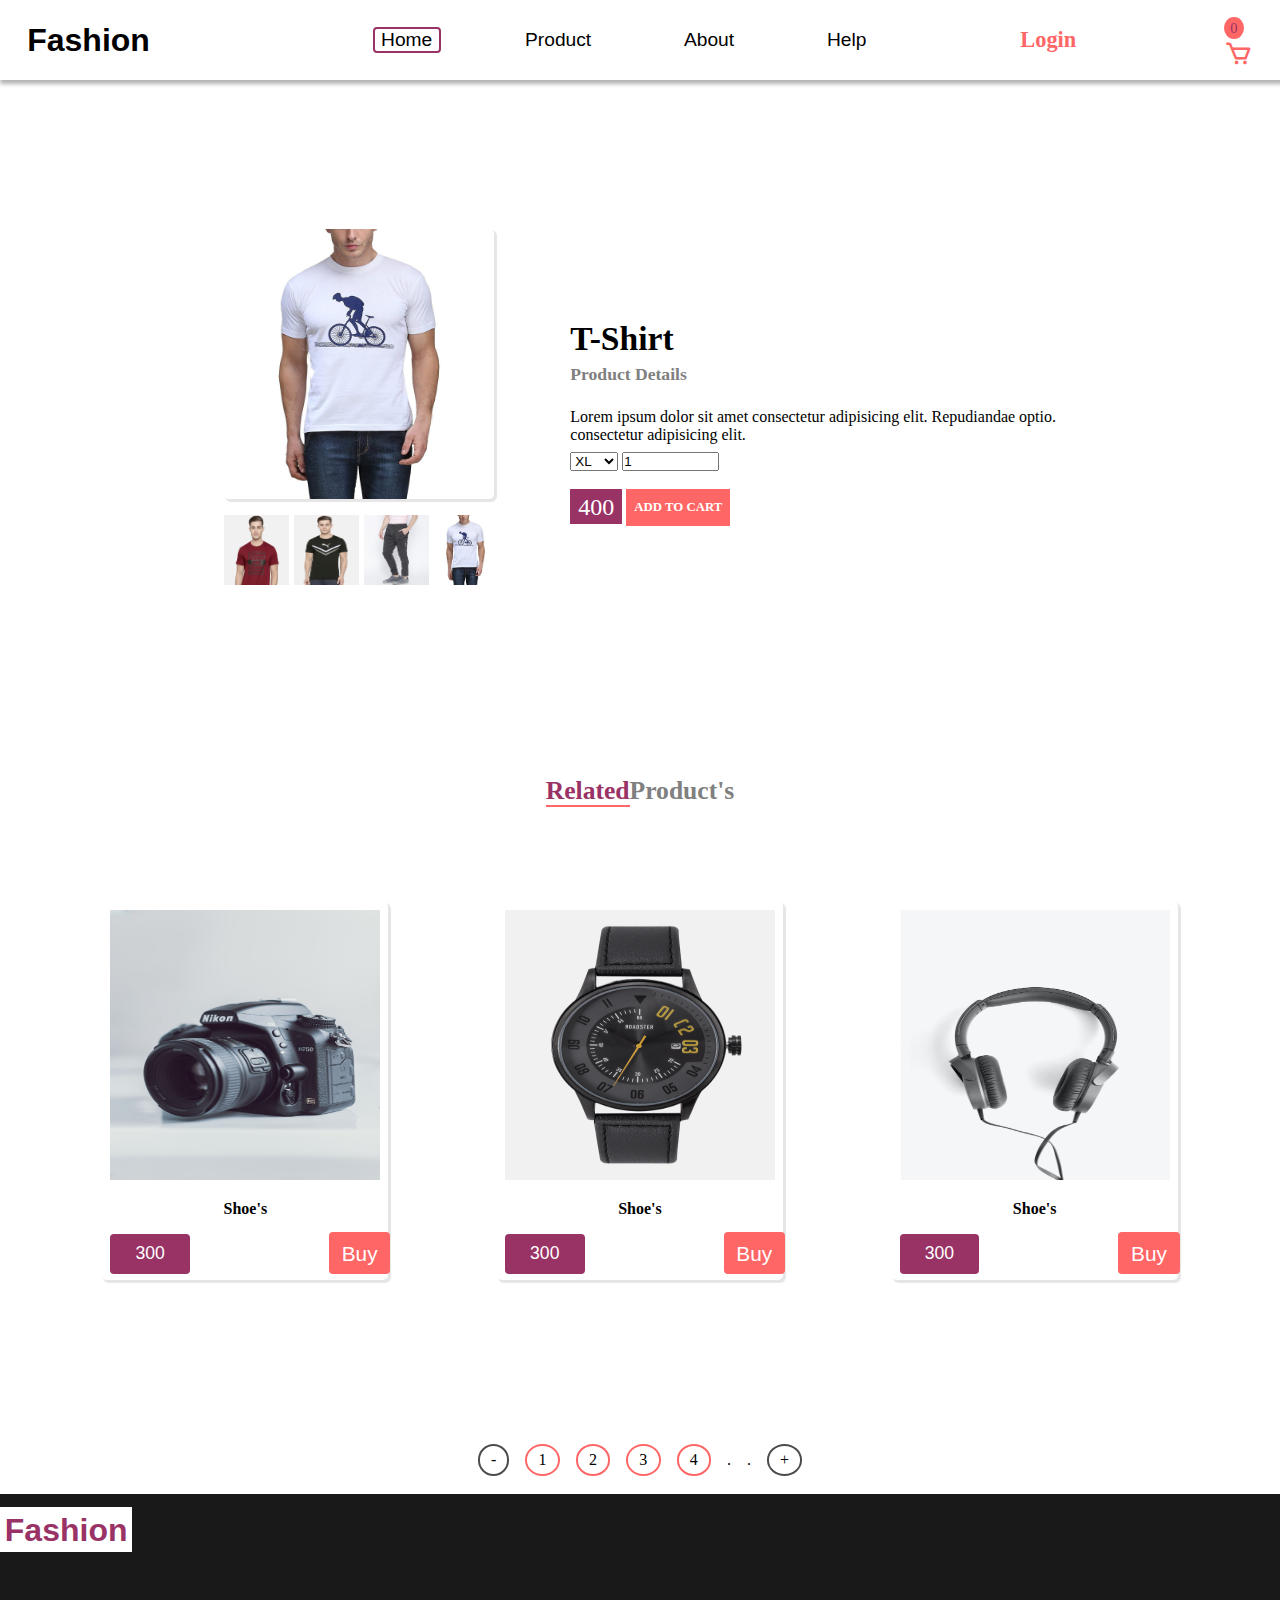
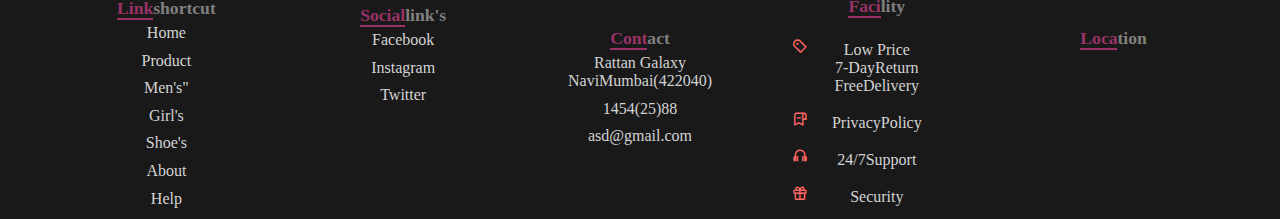
==== commit 3049841b: "Add files via upload" ====
--- a/cart.html
+++ b/cart.html
@@ -1,328 +1,303 @@
 <!DOCTYPE html>
 <html>
 <head>
-	<meta charset="utf-8">
-	<meta name="viewport" content="width=device-width, initial-scale=1.0">
-	<meta http-equiv="X-UA-Compatible" content="IE=edge">
-	<link href="http://fonts.cdnfonts.com/css/broadway" rel="stylesheet">
-	<link rel="stylesheet" href="https://pro.fontawesome.com/releases/v5.10.0/css/all.css" integrity="sha384-AYmEC3Yw5cVb3ZcuHtOA93w35dYTsvhLPVnYs9eStHfGJvOvKxVfELGroGkvsg+p" crossorigin="anonymous"/>
-	<link href='https://unpkg.com/boxicons@2.1.1/css/boxicons.min.css' rel='stylesheet'>
-	<title>Buy</title>
-	<link rel="stylesheet" href="css/cart.css">
+<meta charset="utf-8">
+<meta name="viewport" content="width=device-width, initial-scale=1.0">
+<meta http-equiv="X-UA-Compatible" content="IE=edge">
+<link href="http://fonts.cdnfonts.com/css/broadway" rel="stylesheet">
+<link rel="stylesheet" href="https://pro.fontawesome.com/releases/v5.10.0/css/all.css" integrity="sha384-AYmEC3Yw5cVb3ZcuHtOA93w35dYTsvhLPVnYs9eStHfGJvOvKxVfELGroGkvsg+p" crossorigin="anonymous"/>
+<link href='https://unpkg.com/boxicons@2.1.1/css/boxicons.min.css' rel='stylesheet'>
+<title>Buy</title>
+<link rel="stylesheet" href="css/cart.css">
 </head>
 <body>
 
 
-	<!-------------- header start ---------------- -->
-
-
-	<div class="header">
-		<div class="burger" onclick="toggle()"><i class="fas fa-bars"></i></div>
-		<div class="logo">Fashion</div>
-		<nav>
-			<ul class="ul1" id="menu">
-				<li class="active-li"><a href="shop.html" class="active-a">Home</a></li>
-				<li><a href="#">Product <i class="fas fa-caret-circle-down"></i></a>
-					<ul class="ul2">
-
-						<li><a href="Get more.html">Men's</a></li>
-						<li><a href="get more2.html">Girl's</a></li>
-						<li><a href="#">Shoe's</a></li>
-
-					</ul>
-				</li>
-				<li><a href="#">About</a></li>
-				<li><a href="#">Help</a></li>
-			</ul>
-		</nav>
-		<div class="login"><a href="index.html" class="login-a">Login</a></div>
-		<div class="cart">
-			<div class="zero">
-				<span class="span-9"> 0 </span></div>
-
-
-				<a href="#" class="cart-logo"><i class='bx bx-cart'></i></a></div>
-			</div>
-
-
-
-			<!-------------- header end ---------------- -->
-
-
-
-			<!-------------- cart start ---------------- -->
-
-
-			<section>
-				<div class="cart-page">
-					<div class="product">
-						<div class="big-img">
-							<img src="image/brand2.jpg" alt="">
-						</div>
-						<div class="small-img">
-							<div class="small-1">
-								<img src="image/boy.jpg" alt="">
-							</div>
-
-							<div class="small-1">
-								<img src="image/product-6.jpg" alt="">
-							</div>
-
-							<div class="small-1">
-								<img src="image/product-3.jpg" alt="">
-							</div>
-
-							<div class="small-1">
-								<img src="image/product-4.jpg" alt="">
-							</div>
-						</div>
-
-
-					</div>
-					<div class="introduction ">
-						<div class="text">
-							<h2>T-Shirt</h2>
-							<h6>Product Details</h6>
-							<p>
-								<br>
-								Lorem ipsum dolor sit amet consectetur adipisicing elit. Repudiandae optio.
-								<br>consectetur adipisicing elit.
-							</p>
-						</div>
-						<div class="form">
-							<select name="SIZE">
-								<option>XL</option>
-								<option>XXL</option>
-								<option>SM</option>
-								<option>MD</option>
-								<option>L</option>
-							</select>
-							<input type="number" value="1">
+<!-------------- header start ---------------- -->
+
+
+<div class="header">
+	<div class="burger" id="menu-btn"></div>
+	<div class="logo">Fashion</div>
+	<nav id="navbar">
+		<ul class="ul1" id="menu">
+			<li class="active-li"><a href="index.html" class="active-a">Home</a></li>
+			<li><a href="#" id="product">Product <i class="fas fa-caret-circle-down" id="iconrotate"></i></a>
+				<ul class="ul2" id="ul2">
+
+					<li><a href="Get more.html">Men's</a></li>
+					<li><a href="get more2.html">Girl's</a></li>
+					<li><a href="#">Shoe's</a></li>
+
+				</ul>
+			</li>
+			<li><a href="#">About</a></li>
+			<li><a href="#">Help</a></li>
+		</ul>
+	</nav>
+	<div class="login"><a href="login.html" class="login-a">Login</a></div>
+	<div class="cart">
+		<div class="zero">
+			<span class="span-9"> 0 </span></div>
+
+
+			<a href="#" class="cart-logo"><i class='bx bx-cart'></i></a></div>
+		</div>
+
+
+
+		<!-------------- header end ---------------- -->
+
+
+
+		<!-------------- cart start ---------------- -->
+
+
+		<section>
+			<div class="cart-page">
+				<div class="product">
+					<div class="big-img" id="mainimg">
+						<img src="image/brand2.jpg">
+					</div>
+					<div class="small-img">
+					<div class="small-1"><img src="image/gallery-1.jpg" id="smallimg"></div>
+					<div class="small-1"><img src="image/product-6.jpg" id="smallimg2"></div>
+					<div class="small-1"><img src="image/product-3.jpg" id="smallimg3"></div>
+					<div class="small-1"><img src="image/brand2.jpg" id="smallimg4"></div>
+					</div>
+
+
+				</div>
+				<div class="introduction ">
+					<div class="text">
+						<h2>T-Shirt</h2>
+						<h6>Product Details</h6>
+						<p>
 							<br>
-							<span class="span-1"><i class="fas fa-rupee-sign"></i> 400</span>
-							<a href="#" class="bttn">ADD TO CART</a>
-						</div>
-					</div>
-				</div>
-			</section>
-
-			<br>
-
-			<!-------------- cart end ---------------- -->
-
-
-			<!-------------- related start ---------------- -->
-
-
-			<div class="brand"><h3><span class="span-2">Related</span>Product's</h3></div>
-
-
-			<div class="container5">
-
-				<div class="bg5"><a href="#"><img src="image/camera.jpg"></a><h5>Shoe's</h5>
-					<div class="txt5">
-						<span class="span-3"><i class="fas fa-rupee-sign"></i> 300</span>
-						<a href="#" class="btn-a">Buy</a>
-						<div class="stars">
-							<i class="fas fa-star"></i>
-							<i class="fas fa-star"></i>
-							<i class="fas fa-star-half-alt"></i>
-						</div>
-					</div>
-
-
-				</div>
-				<div class="bg5"><a href="#"><img src="image/watch.jpg"></a><h5>Shoe's</h5>
-					<div class="txt5">
-						<span class="span-3"><i class="fas fa-rupee-sign"></i> 300</span>
-						<a href="#" class="btn-a">Buy</a>
-						<div class="stars">
-							<i class="fas fa-star"></i>
-							<i class="fas fa-star"></i>
-							<i class="fas fa-star-half-alt"></i>
-						</div>
-					</div>
-
-
-				</div>
-				<div class="bg5"><a href="#"><img src="image/headphone.jpg"></a><h5>Shoe's</h5>
-					<div class="txt5">
-						<span class="span-3"><i class="fas fa-rupee-sign"></i> 300</span>
-						<a href="#" class="btn-a">Buy</a>
-						<div class="stars">
-							<i class="fas fa-star"></i>
-							<i class="fas fa-star"></i>
-							<i class="fas fa-star-half-alt"></i>
-						</div>
-					</div>
-				</div>
-
-			</div>
-
-			<br>
-			<br>
-
-			<!-------------- related end ---------------- -->
-
-
-
-			<!-------------- footer start ---------------- -->
-
-
-			<div class="numbers">
-
-				<div class="circle negetive">-</div> 
-
-				<div class="circle">
-					<span class="span-4">1</span>
-				</div>
-				<div class="circle">
-					<span class="span-4">2</span>
-				</div>
-				<div class="circle">
-					<span class="span-4">3</span>
-				</div>
-				<div class="circle">
-					<span class="span-4">4</span>
-				</div>
-
-				<div class="dot">
-					<span class="span-4">.</span>
-				</div>
-
-				<div class="dot">
-					<span class="span-4">.</span>
-				</div>
-
-				<div class="circle positive">
-					+
-				</div>
-			</div>
-
-			<br>
-
-			<footer>
-				
-
-				<h4><span class="span-7">Fashion</span></h4>
-				<div class="footer-txt">
-					<div class="links">
-						<h6><span class="span-8">Link</span>shortcut</h6>
-						<ul class="footer-ul-1">
-							<li class="footer-li all-li"><a href="shop.html" id="footer-a">Home</a></li>
-							<li class="all-li"><a href="Product.html" id="footer-a">Product</a></li>
-							<ul class="footer-ul-2">
-
-								<li  class="all-li"><a href="Get more.html" id="footer-a">Men's"</a></li>
-								<li  class="all-li"><a href="get more2.html" id="footer-a">Girl's</a></li>
-								<li  class="all-li"><a href="#" id="footer-a">Shoe's</a></li>
-
-							</ul>
-						</li>
-						<li  class="all-li"><a href="#" id="footer-a">About</a></li>
-						<li  class="all-li"><a href="#" id="footer-a">Help</a></li>
-					</ul>
-				</div>
-
-				<div class="social links">
-					<h6><span class="span-8">Social</span>link's</h6>
-					<div class="face-book all-li">
-						<a href="#" id="footer-a">
-							<i class="fab fa-facebook-f"></i>
-						Facebook</a>
-					</div>
-					<div class="inta-gram all-li">
-						<a href="#" id="footer-a"><i class="fab fa-instagram"></i> Instagram</a>
-					</div>
-					<div class="twi-ter all-li">
-						<a href="#" id="footer-a"><i class="fab fa-twitter"></i> Twitter</a>
-					</div>
-				</div>
-
-				<div class="contact links fas-con">
-					<h6><span class="span-8 ">Cont</span>act</h6>
-					<div class="footer-addres color-txt all-li"><i class="fas fa-address-card"></i> Rattan Galaxy NaviMumbai(422040)</div>
-					<div class="footer-phone color-txt all-li"><i class="fas fa-phone"></i> 1454(25)88</div>
-					<div class="footer-email  color-txt all-li"><i class="fas fa-at"></i> asd@gmail.com</div>
-				</div>
-
-				<div class="facility fas-con">
-					<h6><span class="span-8">Faci</span>lity</h6>
-					<div class="facili color-txt">
-						<div class="i-cc">
-							<i class='bx bx-purchase-tag-alt'></i>
-						</div>
-					Low Price</div> 
-					<div class="facili color-txt">
-						<div class="i-cc">
-							<i class="fas fa-undo"></i>
-						</div>
-					7-DayReturn</div> 
-					<div class="facili color-txt">
-						<div class="i-cc">
-							<i class="fas fa-truck"></i>
-						</div>
-						FreeDelivery
-					</div> 
-					<div class="facili color-txt">
-						<div class="i-cc">
-							<i class='bx bx-bookmark-alt-minus'></i>
-						</div>
-						PrivacyPolicy
-					</div> 
-					<div class="facili color-txt">
-						<div class="i-cc">
-							<i class='bx bx-headphone'></i>
-						</div>
-					24/7Support</div> 
-					<div class="facili color-txt">
-						<div class="i-cc">
-							<i class='bx bx-gift'></i> 
-						</div>
-						Security
-					</div> 
-				</div>
-
-				<div class="map fas-con">
-					<h6><span class="span-8">Loca</span>tion</h6>
-					<div class="location">
-						<div class="i-cc">
-							<i class="fas fa-location"></i>
-						</div>
-						<iframe src="https://www.google.com/maps/embed?pb=!1m18!1m12!1m3!1d15079.452041717466!2d72.86097912347769!3d19.113664717895418!2m3!1f0!2f0!3f0!3m2!1i1024!2i768!4f13.1!3m3!1m2!1s0x3be7c83c05b7fc89%3A0xbe87eb057f3aafda!2sAndheri%2C%20Maharashtra%20400053!5e0!3m2!1sen!2sin!4v1640418276497!5m2!1sen!2sin" width="100" height="130" style="border:0;" allowfullscreen="" loading="lazy"></iframe>      	
-					</div>
-				</div>
-			</div>
-		</footer>
-
-
-		<!-------------- footer end ---------------- -->
-
-
-
-		<!----------*Script*-------- -->
-
-
-
-<script>
-
-function toggle(){
-   
-   const x = document.getElementById("menu");
-
-       if(x.style.display == "block")
-       {
-        x.style.display = "none";
-       }
-       else
-       {
-        x.style.display ="block";
-       }
-}
-
-
-</script>
-
-
-	</body>
-	</html>+							Lorem ipsum dolor sit amet consectetur adipisicing elit. Repudiandae optio.
+							<br>consectetur adipisicing elit.
+						</p>
+					</div>
+					<div class="form">
+						<select name="SIZE">
+							<option>XL</option>
+							<option>XXL</option>
+							<option>SM</option>
+							<option>MD</option>
+							<option>L</option>
+						</select>
+						<input type="number" value="1">
+						<br>
+						<span class="span-1"><i class="fas fa-rupee-sign"></i> 400</span>
+						<a href="#" class="bttn">ADD TO CART</a>
+					</div>
+				</div>
+			</div>
+		</section>
+
+		<br>
+
+		<!-------------- cart end ---------------- -->
+
+
+		<!-------------- related start ---------------- -->
+
+
+		<div class="brand"><h3><span class="span-2">Related</span>Product's</h3></div>
+
+
+		<div class="container5">
+
+			<div class="bg5"><a href="#"><img src="image/camera.jpg"></a><h5>Shoe's</h5>
+				<div class="txt5">
+					<span class="span-3"><i class="fas fa-rupee-sign"></i> 300</span>
+					<a href="#" class="btn-a">Buy</a>
+					<div class="stars">
+						<i class="fas fa-star"></i>
+						<i class="fas fa-star"></i>
+						<i class="fas fa-star-half-alt"></i>
+					</div>
+				</div>
+
+
+			</div>
+			<div class="bg5"><a href="#"><img src="image/watch.jpg"></a><h5>Shoe's</h5>
+				<div class="txt5">
+					<span class="span-3"><i class="fas fa-rupee-sign"></i> 300</span>
+					<a href="#" class="btn-a">Buy</a>
+					<div class="stars">
+						<i class="fas fa-star"></i>
+						<i class="fas fa-star"></i>
+						<i class="fas fa-star-half-alt"></i>
+					</div>
+				</div>
+
+
+			</div>
+			<div class="bg5"><a href="#"><img src="image/headphone.jpg"></a><h5>Shoe's</h5>
+				<div class="txt5">
+					<span class="span-3"><i class="fas fa-rupee-sign"></i> 300</span>
+					<a href="#" class="btn-a">Buy</a>
+					<div class="stars">
+						<i class="fas fa-star"></i>
+						<i class="fas fa-star"></i>
+						<i class="fas fa-star-half-alt"></i>
+					</div>
+				</div>
+			</div>
+
+		</div>
+
+		<br>
+		<br>
+
+		<!-------------- related end ---------------- -->
+
+
+
+		<!-------------- footer start ---------------- -->
+
+
+		<div class="numbers">
+
+			<div class="circle negetive">-</div> 
+
+			<div class="circle">
+				<span class="span-4">1</span>
+			</div>
+			<div class="circle">
+				<span class="span-4">2</span>
+			</div>
+			<div class="circle">
+				<span class="span-4">3</span>
+			</div>
+			<div class="circle">
+				<span class="span-4">4</span>
+			</div>
+
+			<div class="dot">
+				<span class="span-4">.</span>
+			</div>
+
+			<div class="dot">
+				<span class="span-4">.</span>
+			</div>
+
+			<div class="circle positive">
+				+
+			</div>
+		</div>
+
+		<br>
+
+		<footer>
+			
+
+			<h4><span class="span-7">Fashion</span></h4>
+			<div class="footer-txt">
+				<div class="links">
+					<h6><span class="span-8">Link</span>shortcut</h6>
+					<ul class="footer-ul-1">
+						<li class="footer-li all-li"><a href="index.html" id="footer-a">Home</a></li>
+						<li class="all-li"><a href="Product.html" id="footer-a">Product</a></li>
+						<ul class="footer-ul-2">
+
+							<li  class="all-li"><a href="Get more.html" id="footer-a">Men's"</a></li>
+							<li  class="all-li"><a href="get more2.html" id="footer-a">Girl's</a></li>
+							<li  class="all-li"><a href="#" id="footer-a">Shoe's</a></li>
+
+						</ul>
+					</li>
+					<li  class="all-li"><a href="#" id="footer-a">About</a></li>
+					<li  class="all-li"><a href="#" id="footer-a">Help</a></li>
+				</ul>
+			</div>
+
+			<div class="social links">
+				<h6><span class="span-8">Social</span>link's</h6>
+				<div class="face-book all-li">
+					<a href="#" id="footer-a">
+						<i class="fab fa-facebook-f"></i>
+					Facebook</a>
+				</div>
+				<div class="inta-gram all-li">
+					<a href="#" id="footer-a"><i class="fab fa-instagram"></i> Instagram</a>
+				</div>
+				<div class="twi-ter all-li">
+					<a href="#" id="footer-a"><i class="fab fa-twitter"></i> Twitter</a>
+				</div>
+			</div>
+
+			<div class="contact links fas-con">
+				<h6><span class="span-8 ">Cont</span>act</h6>
+				<div class="footer-addres color-txt all-li"><i class="fas fa-address-card"></i> Rattan Galaxy NaviMumbai(422040)</div>
+				<div class="footer-phone color-txt all-li"><i class="fas fa-phone"></i> 1454(25)88</div>
+				<div class="footer-email  color-txt all-li"><i class="fas fa-at"></i> asd@gmail.com</div>
+			</div>
+
+			<div class="facility fas-con">
+				<h6><span class="span-8">Faci</span>lity</h6>
+				<div class="facili color-txt">
+					<div class="i-cc">
+						<i class='bx bx-purchase-tag-alt'></i>
+					</div>
+				Low Price</div> 
+				<div class="facili color-txt">
+					<div class="i-cc">
+						<i class="fas fa-undo"></i>
+					</div>
+				7-DayReturn</div> 
+				<div class="facili color-txt">
+					<div class="i-cc">
+						<i class="fas fa-truck"></i>
+					</div>
+					FreeDelivery
+				</div> 
+				<div class="facili color-txt">
+					<div class="i-cc">
+						<i class='bx bx-bookmark-alt-minus'></i>
+					</div>
+					PrivacyPolicy
+				</div> 
+				<div class="facili color-txt">
+					<div class="i-cc">
+						<i class='bx bx-headphone'></i>
+					</div>
+				24/7Support</div> 
+				<div class="facili color-txt">
+					<div class="i-cc">
+						<i class='bx bx-gift'></i> 
+					</div>
+					Security
+				</div> 
+			</div>
+
+			<div class="map fas-con">
+				<h6><span class="span-8">Loca</span>tion</h6>
+				<div class="location">
+					<div class="i-cc">
+						<i class="fas fa-location"></i>
+					</div>
+					<iframe src="https://www.google.com/maps/embed?pb=!1m18!1m12!1m3!1d15079.452041717466!2d72.86097912347769!3d19.113664717895418!2m3!1f0!2f0!3f0!3m2!1i1024!2i768!4f13.1!3m3!1m2!1s0x3be7c83c05b7fc89%3A0xbe87eb057f3aafda!2sAndheri%2C%20Maharashtra%20400053!5e0!3m2!1sen!2sin!4v1640418276497!5m2!1sen!2sin" width="100" height="130" style="border:0;" allowfullscreen="" loading="lazy"></iframe>      	
+				</div>
+			</div>
+		</div>
+	</footer>
+
+
+	<!-------------- footer end ---------------- -->
+
+
+
+	<!----------*Script*-------- -->
+
+	<script src="form.js">
+
+
+
+	</script>
+
+
+
+</body>
+</html>--- a/css/cart.css
+++ b/css/cart.css
@@ -32,56 +32,108 @@
 .burger{
 	display:none;
 }
+
+.burger{
+	position: relative;
+	background:white;
+	width:2.1rem;
+	height:2.1rem;
+	text-align: center;
+	border-radius:50%;
+	box-shadow:0px 1px 1px 1px rgba(0,0,0,0.2);
+}
+.burger::before{
+	content: '';
+	position:absolute;
+	background-color:var(--mainbg-color);
+	width:1.8rem;
+	height:2px;
+	top:1rem;
+	left:.1rem;
+	transform: translateY(-5px);
+	transition:0.3s;
+}
+.burger::after{
+	content: '';
+	position:absolute;
+	width:1.8rem;
+	height:2px;
+	top:1rem;
+	left:.1rem;
+	background-color:var(--mainbg-color);
+	transform: translateY(5px);
+	transition:0.3s;
+}
+.burger.active::before{
+	transform: translateY(0px) rotate(45deg);
+}
+
+.burger.active::after{
+	transform: translateY(0px) rotate(-45deg);
+}
+
+
+
 .span-9{
-	background-color:var(--mainbg-color);
+	background-color:var(--i-color);
 	border-radius:50%;
 	color:var(--purple);
 	padding:.2rem .4rem;
 	font-size: .9rem;
 }
 
+        
+        
+#iconrotate{
+        color:var(--i-color);
+		transform: rotate(178deg);
+      }
+
 .header{
 	position:relative;
-	 z-index:2; 
-    width:100%;
+	z-index:100;
+	width:100%;
 	height:80px;
 	margin:0% auto;
 	display:flex;
 	box-shadow:2px 2px 4px 2px rgba(0,0,0,0.3);
-	/*  flex-wrap:wrap;  */
+	/* flex-wrap:wrap; */
 	justify-content:space-between;
 	align-items:center;
 	padding:0% 1.7rem;
 }
 
 .logo{
-	font-weight:bolder;
-  font-size:2rem;
+	font-size:2rem;
  font-family:var(--logofont);	
   flex-basis:200px;
-}
+	font-weight:bolder;
+
+}
+
 
 .ul1,.login{
 	display:flex;
 	flex-wrap:wrap;
 }
 .ul1{
-	
 	grid-column-gap:5rem;
 	position:relative;
 }
 .ul2{
 position:absolute;
+display:none;
+background-color:white;
+width:100px;
+top:2rem;
 }
 .ul1 li{
    list-style:none;
 }
+
 .ul2 li{
+	padding:0 0 .1rem 0;
 	text-align:center;
-   display:none;
-}
-.ul1 li:hover .ul2 li{
-    display:block;
 }
 
 .ul2 li a:hover{
@@ -91,20 +143,14 @@
 	padding:.1rem 0 .3rem 0;
 }
 
-.ul2 li{
-	padding:0 0 .1rem 0;
-	background-color:white;
-	width:100px;
-}
-
 .ul1>li:hover{
-	border-radius:3px;
+	border-radius:2px;
   outline:2px solid var(--purple);
 }
 
 .active-li{
-	border-radius:3px;
-	outline:2px solid var(--purple); 
+	border-radius:2px;
+	outline:2px solid var(--purple) 
 }
 .ul1>li{
 	transition:0.1s;
@@ -114,18 +160,17 @@
 	padding:.1rem 0 .1rem 0;
 }
 .ul1 li a{
-	 font-family:var(--ulfont); 
 	font-size:1.2rem;
 	text-decoration:none;
-	color:black;
-
+	color:rgb(0, 0, 0);
+	 font-family:var(--ulfont); 
 }
 .login-a{
-	font-weight:bolder;
 	font-size:1.4rem;
 	text-decoration:none;
 	color:var(--mainbg-color);
-	font-family:Geometr415 Blk BT;
+	font-weight:bolder;
+	
 }
 .login{
 	float:right;
@@ -136,12 +181,11 @@
 
 .cart{
 	font-size:1.8rem;
-	float:right;
+	/*float:right;*/
 }
 .cart-logo{
 	color:var(--purple);
 }
-
 
 
 /* ************ header end ************** */
@@ -184,7 +228,7 @@
 }
 
 .small-1:hover{
-  box-shadow:2px 2px 1px 1px rgba(0,0,0,0.1);
+  box-shadow:2px 1px 1px 1px rgba(0,0,0,0.1);
 }
 
 .big-img:hover{
@@ -592,16 +636,22 @@
 .ul1{
 	flex-direction:column;
 	position:relative;
-    display:none;
- width:350px;
-}
-
-nav{
-	left:-2%;
+     width:300px;
+}
+nav{ 
+	left:-110%;
 	position:absolute;
-	background-color:var(--purple);
+	background-color:rgb(255, 255, 255);
+	box-shadow:1px 2px 2px 3px rgba(0,0,0,0.2);
 	top:5rem;
-}
+    display:block;
+	transition:.4s linear;
+}
+
+nav.active{
+	left:-4%;
+}
+
 .active-li{
 	outline: none;
 }
@@ -614,23 +664,29 @@
 .ul1 li a,.ul2 li a{
 	font-size:1.2rem;
 }
+
 .ul1 li a:hover{
-color:#fff;
-}
-
+	color:var(--mainbg-color);
+	}
+	
 .ul1>li:hover{
   outline:none;
 }
 
 .ul2{
-	width:96%;
-}
+	width:102%;
+	top:.4rem;
+	position: relative;
+	padding-top:1rem;
+	background-color:lightgray;
+}
+
 .ul2 li{
-	width:100%;
-	background-color:lightgray;
-}
+	margin-bottom:1rem;
+	}
+
 .ul2 li a:hover{
-	color:#fff;
+	color:var(--mainbg-color);
 }
 .burger{
 	position:relative;
@@ -726,16 +782,22 @@
 .ul1{
 	flex-direction:column;
 	position:relative;
-    display:none;
- width:300px;
-}
-
-nav{
-	left:-2%;
+     width:300px;
+}
+nav{ 
+	left:-110%;
 	position:absolute;
-	background-color:var(--purple);
+	background-color:rgb(255, 255, 255);
+	box-shadow:1px 2px 2px 3px rgba(0,0,0,0.2);
 	top:5rem;
-}
+    display:block;
+	transition:.4s linear;
+}
+
+nav.active{
+	left:-4%;
+}
+
 .active-li{
 	outline: none;
 }
@@ -748,25 +810,30 @@
 .ul1 li a,.ul2 li a{
 	font-size:1.2rem;
 }
+
 .ul1 li a:hover{
-color:#fff;
-}
-
+	color:var(--mainbg-color);
+	}
+	
 .ul1>li:hover{
   outline:none;
 }
 
 .ul2{
-	width:96%;
-}
+	width:102%;
+	top:.4rem;
+	position: relative;
+	padding-top:1rem;
+	background-color:lightgray;
+}
+
 .ul2 li{
-	width:100%;
-	background-color:lightgray;
-}
+	margin-bottom:1rem;
+	}
+
 .ul2 li a:hover{
-	color:#fff;
-}
-
+	color:var(--mainbg-color);
+}
 .cart{
 	font-size:1.8rem;
 	/* float:right; */
@@ -882,16 +949,22 @@
 .ul1{
 	flex-direction:column;
 	position:relative;
-    display:none;
- width:300px;
-}
-
-nav{
-	left:-2%;
+     width:300px;
+}
+nav{ 
+	left:-110%;
 	position:absolute;
-	background-color:var(--purple);
+	background-color:rgb(255, 255, 255);
+	box-shadow:1px 2px 2px 3px rgba(0,0,0,0.2);
 	top:5rem;
-}
+    display:block;
+	transition:.4s linear;
+}
+
+nav.active{
+	left:-4%;
+}
+
 .active-li{
 	outline: none;
 }
@@ -904,23 +977,29 @@
 .ul1 li a,.ul2 li a{
 	font-size:1.2rem;
 }
+
 .ul1 li a:hover{
-color:#fff;
-}
-
+	color:var(--mainbg-color);
+	}
+	
 .ul1>li:hover{
   outline:none;
 }
 
 .ul2{
-	width:96%;
-}
+	width:102%;
+	top:.4rem;
+	position: relative;
+	padding-top:1rem;
+	background-color:lightgray;
+}
+
 .ul2 li{
-	width:100%;
-	background-color:lightgray;
-}
+	margin-bottom:1rem;
+	}
+
 .ul2 li a:hover{
-	color:#fff;
+	color:var(--mainbg-color);
 }
 .cart{
 	position:relative;
@@ -1047,16 +1126,22 @@
 .ul1{
 	flex-direction:column;
 	position:relative;
-    display:none;
- width:300px;
-}
-
-nav{
-	left:-2%;
+     width:300px;
+}
+nav{ 
+	left:-110%;
 	position:absolute;
-	background-color:var(--purple);
+	background-color:rgb(255, 255, 255);
+	box-shadow:1px 2px 2px 3px rgba(0,0,0,0.2);
 	top:5rem;
-}
+    display:block;
+	transition:.4s linear;
+}
+
+nav.active{
+	left:-4%;
+}
+
 .active-li{
 	outline: none;
 }
@@ -1069,23 +1154,29 @@
 .ul1 li a,.ul2 li a{
 	font-size:1.2rem;
 }
+
 .ul1 li a:hover{
-color:#fff;
-}
-
+	color:var(--mainbg-color);
+	}
+	
 .ul1>li:hover{
   outline:none;
 }
 
 .ul2{
-	width:96%;
-}
+	width:102%;
+	top:.4rem;
+	position: relative;
+	padding-top:1rem;
+	background-color:lightgray;
+}
+
 .ul2 li{
-	width:100%;
-	background-color:lightgray;
-}
+	margin-bottom:1rem;
+	}
+
 .ul2 li a:hover{
-	color:#fff;
+	color:var(--mainbg-color);
 }
 .cart{
 	position:relative;
@@ -1204,4 +1295,3 @@
 }
 
 
-
